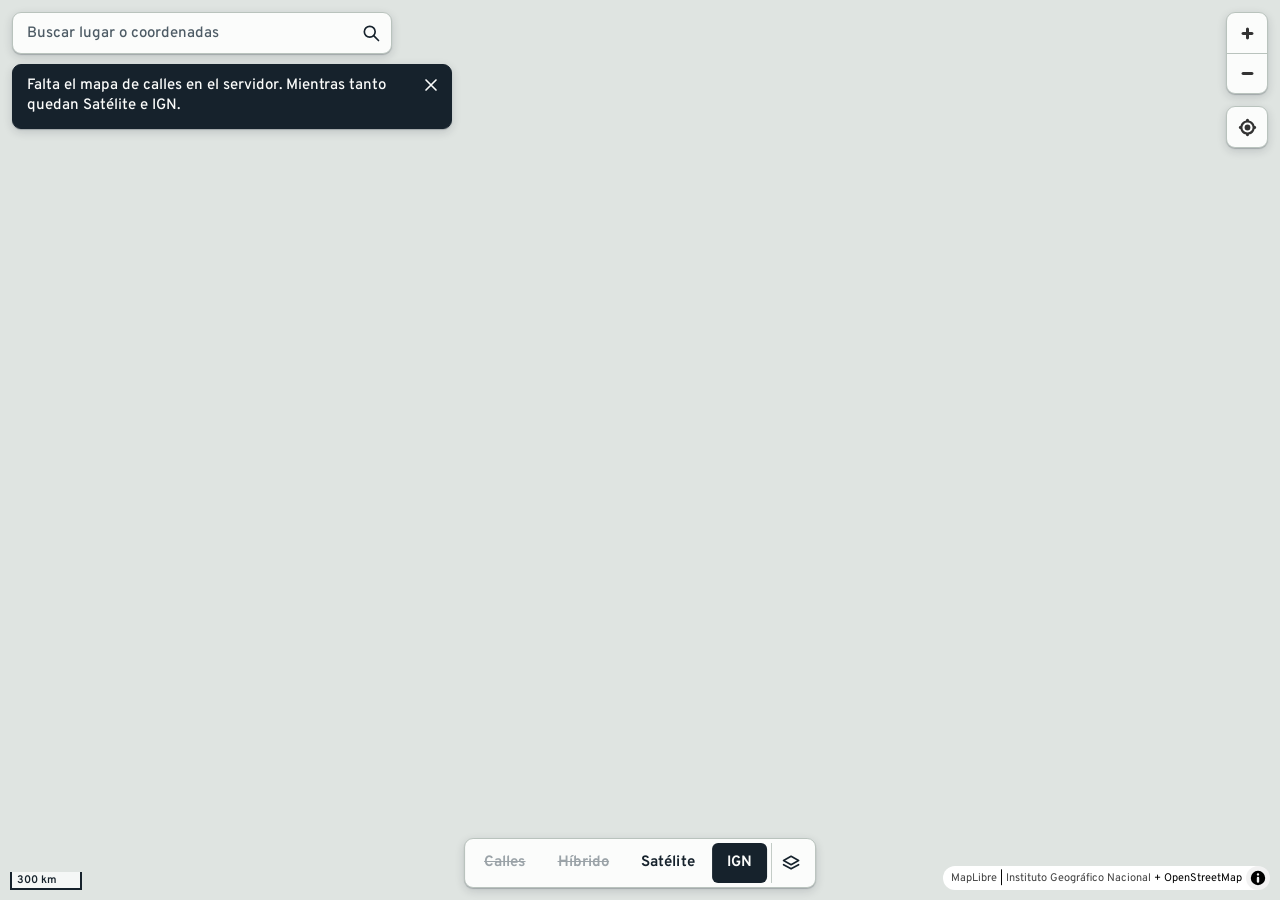
==== web/index.html @ 6dc516af "Kit 0.2.0: mapa base, login e instalador Visor MapLibre con mapas Calles (OSM propio en PMTiles), Hí" ====
<!doctype html>
<html lang="es">
<head>
  <meta charset="utf-8">
  <meta name="viewport" content="width=device-width, initial-scale=1, viewport-fit=cover">
  <meta name="theme-color" content="#16222c">
  <meta name="referrer" content="strict-origin-when-cross-origin">
  <title>Mapa FTTH</title>
  <link rel="icon" href="data:image/svg+xml,%3Csvg xmlns='http://www.w3.org/2000/svg' viewBox='0 0 32 32'%3E%3Crect width='32' height='32' rx='7' fill='%2316222c'/%3E%3Cpath d='M6 22 13 11l6 7 7-9' fill='none' stroke='%23fbfcfb' stroke-width='2.6' stroke-linecap='round' stroke-linejoin='round'/%3E%3Ccircle cx='13' cy='11' r='2.6' fill='%23e8590c'/%3E%3C/svg%3E">
  <link rel="stylesheet" href="vendor/maplibre-gl-6.11.2/maplibre-gl.css">
  <link rel="stylesheet" href="css/app.css">
  <link rel="modulepreload" href="vendor/maplibre-gl-6.11.2/maplibre-gl.mjs">
  <link rel="modulepreload" href="vendor/maplibre-gl-6.11.2/maplibre-gl-shared.mjs">
</head>
<body>
  <div id="map" aria-label="Mapa"></div>

  <form id="search" class="panel search" role="search" autocomplete="off">
    <label class="sr-only" for="search-input">Buscar una localidad, una dirección o coordenadas</label>
    <input id="search-input" type="search" inputmode="search" enterkeyhint="search"
           placeholder="Buscar lugar o coordenadas">
    <button id="search-go" type="submit" aria-label="Buscar">
      <svg viewBox="0 0 24 24" aria-hidden="true"><circle cx="10.5" cy="10.5" r="6.5"/><path d="M15.5 15.5 21 21"/></svg>
    </button>
    <div id="search-results" class="search-results" hidden></div>
  </form>

  <div id="notice" class="panel notice" role="status" aria-live="polite" hidden>
    <p id="notice-text"></p>
    <button id="notice-close" type="button" aria-label="Cerrar aviso">
      <svg viewBox="0 0 24 24" aria-hidden="true"><path d="M6 6l12 12M18 6 6 18"/></svg>
    </button>
  </div>

  <div id="bases" class="panel bases">
    <div id="base-options" class="segments" role="radiogroup" aria-label="Mapa de base"></div>
    <button id="more-toggle" class="more-toggle" type="button" aria-expanded="false" aria-controls="more-panel"
            aria-label="Más capas">
      <svg viewBox="0 0 24 24" aria-hidden="true"><path d="M12 4 3 9l9 5 9-5-9-5Z"/><path d="m3 14 9 5 9-5"/></svg>
    </button>
    <div id="more-panel" class="panel more-panel" hidden>
      <label id="ortho-option" class="check" for="ortho-toggle">
        <input id="ortho-toggle" type="checkbox">
        <span>
          <strong>Ortofotos del IGN</strong>
          <small>Fotos aéreas de 2011 a 2022, más nítidas que el satélite. Cubren solo algunas localidades y cargan lento.</small>
        </span>
      </label>
      <p id="streets-date" class="more-note"></p>
      <p id="session" class="more-note session">Sesión de <strong id="session-user"></strong> <button id="logout" type="button">Salir</button></p>
    </div>
  </div>

  <output id="readout" class="panel readout" aria-label="Posición del cursor" hidden></output>

  <noscript><p class="panel noscript">Este mapa necesita JavaScript.</p></noscript>

  <script src="vendor/pmtiles-4.5.0/pmtiles.js"></script>
  <script type="module" src="js/app.js"></script>
</body>
</html>
---- web/vendor/maplibre-gl-6.11.2/maplibre-gl.css ----
.maplibregl-map{font:12px/20px Helvetica Neue,Arial,Helvetica,sans-serif;overflow:hidden;position:relative;-webkit-tap-highlight-color:rgb(0 0 0/0);-webkit-touch-callout:none}.maplibregl-canvas{position:absolute;left:0;top:0}.maplibregl-map:fullscreen{width:100%;height:100%}.maplibregl-ctrl-group button.maplibregl-ctrl-compass{touch-action:none}.maplibregl-canvas-container.maplibregl-interactive,.maplibregl-ctrl-group button.maplibregl-ctrl-compass{cursor:grab;-webkit-user-select:none;-moz-user-select:none;user-select:none}.maplibregl-canvas-container.maplibregl-interactive.maplibregl-track-pointer{cursor:pointer}.maplibregl-canvas-container.maplibregl-interactive:active,.maplibregl-ctrl-group button.maplibregl-ctrl-compass:active{cursor:grabbing}.maplibregl-canvas-container.maplibregl-touch-zoom-rotate,.maplibregl-canvas-container.maplibregl-touch-zoom-rotate .maplibregl-canvas{touch-action:pan-x pan-y}.maplibregl-canvas-container.maplibregl-touch-drag-pan,.maplibregl-canvas-container.maplibregl-touch-drag-pan .maplibregl-canvas{touch-action:pinch-zoom}.maplibregl-canvas-container.maplibregl-touch-zoom-rotate.maplibregl-touch-drag-pan,.maplibregl-canvas-container.maplibregl-touch-zoom-rotate.maplibregl-touch-drag-pan .maplibregl-canvas{touch-action:none}.maplibregl-canvas-container.maplibregl-touch-drag-pan.maplibregl-cooperative-gestures,.maplibregl-canvas-container.maplibregl-touch-drag-pan.maplibregl-cooperative-gestures .maplibregl-canvas{touch-action:pan-x pan-y}.maplibregl-ctrl-bottom-left,.maplibregl-ctrl-bottom-right,.maplibregl-ctrl-top-left,.maplibregl-ctrl-top-right{position:absolute;pointer-events:none;z-index:2}.maplibregl-ctrl-top-left{top:0;left:0}.maplibregl-ctrl-top-right{top:0;right:0}.maplibregl-ctrl-bottom-left{bottom:0;left:0}.maplibregl-ctrl-bottom-right{right:0;bottom:0}.maplibregl-ctrl{clear:both;pointer-events:auto;transform:translate(0)}.maplibregl-ctrl-top-left .maplibregl-ctrl{margin:10px 0 0 10px;float:left}.maplibregl-ctrl-top-right .maplibregl-ctrl{margin:10px 10px 0 0;float:right}.maplibregl-ctrl-bottom-left .maplibregl-ctrl{margin:0 0 10px 10px;float:left}.maplibregl-ctrl-bottom-right .maplibregl-ctrl{margin:0 10px 10px 0;float:right}.maplibregl-ctrl-group{border-radius:4px;background:#fff}.maplibregl-ctrl-group:not(:empty){box-shadow:0 0 0 2px rgba(0,0,0,.1)}@media (forced-colors:active){.maplibregl-ctrl-group:not(:empty){box-shadow:0 0 0 2px ButtonText}}.maplibregl-ctrl-group button{width:29px;height:29px;display:block;padding:0;outline:none;border:0;box-sizing:border-box;background-color:transparent;cursor:pointer}.maplibregl-ctrl button{-webkit-user-select:none;-moz-user-select:none;user-select:none}.maplibregl-ctrl-group button+button{border-top:1px solid #ddd}.maplibregl-ctrl button .maplibregl-ctrl-icon{display:block;width:100%;height:100%;background-repeat:no-repeat;background-position:50%}@media (forced-colors:active){.maplibregl-ctrl-icon{background-color:transparent}.maplibregl-ctrl-group button+button{border-top:1px solid ButtonText}}.maplibregl-ctrl button::-moz-focus-inner{border:0;padding:0}.maplibregl-ctrl-attrib-button:focus,.maplibregl-ctrl-group button:focus{box-shadow:0 0 2px 2px #0096ff}.maplibregl-ctrl button:disabled{cursor:not-allowed}.maplibregl-ctrl button:disabled .maplibregl-ctrl-icon{opacity:.25}@media (hover:hover){.maplibregl-ctrl button:not(:disabled):hover{background-color:rgba(0,0,0,.05)}}.maplibregl-ctrl button:not(:disabled):active{background-color:rgba(0,0,0,.05)}.maplibregl-ctrl-group button:focus:focus-visible{box-shadow:0 0 2px 2px #0096ff}.maplibregl-ctrl-group button:focus:not(:focus-visible){box-shadow:none}.maplibregl-ctrl-group button:focus:first-child{border-radius:4px 4px 0 0}.maplibregl-ctrl-group button:focus:last-child{border-radius:0 0 4px 4px}.maplibregl-ctrl-group button:focus:only-child{border-radius:inherit}.maplibregl-ctrl button.maplibregl-ctrl-zoom-out .maplibregl-ctrl-icon{background-image:url("data:image/svg+xml;charset=utf-8,%3Csvg%20xmlns%3D%22http%3A%2F%2Fwww.w3.org%2F2000%2Fsvg%22%20width%3D%2229%22%20height%3D%2229%22%20fill%3D%22%23333%22%20viewBox%3D%220%200%2029%2029%22%3E%3Cpath%20d%3D%22M10%2013c-.75%200-1.5.75-1.5%201.5S9.25%2016%2010%2016h9c.75%200%201.5-.75%201.5-1.5S19.75%2013%2019%2013z%22%2F%3E%3C%2Fsvg%3E")}.maplibregl-ctrl button.maplibregl-ctrl-zoom-in .maplibregl-ctrl-icon{background-image:url("data:image/svg+xml;charset=utf-8,%3Csvg%20xmlns%3D%22http%3A%2F%2Fwww.w3.org%2F2000%2Fsvg%22%20width%3D%2229%22%20height%3D%2229%22%20fill%3D%22%23333%22%20viewBox%3D%220%200%2029%2029%22%3E%3Cpath%20d%3D%22M14.5%208.5c-.75%200-1.5.75-1.5%201.5v3h-3c-.75%200-1.5.75-1.5%201.5S9.25%2016%2010%2016h3v3c0%20.75.75%201.5%201.5%201.5S16%2019.75%2016%2019v-3h3c.75%200%201.5-.75%201.5-1.5S19.75%2013%2019%2013h-3v-3c0-.75-.75-1.5-1.5-1.5%22%2F%3E%3C%2Fsvg%3E")}@media (forced-colors:active){.maplibregl-ctrl button.maplibregl-ctrl-zoom-out .maplibregl-ctrl-icon{background-image:url("data:image/svg+xml;charset=utf-8,%3Csvg%20xmlns%3D%22http%3A%2F%2Fwww.w3.org%2F2000%2Fsvg%22%20width%3D%2229%22%20height%3D%2229%22%20fill%3D%22%23fff%22%20viewBox%3D%220%200%2029%2029%22%3E%3Cpath%20d%3D%22M10%2013c-.75%200-1.5.75-1.5%201.5S9.25%2016%2010%2016h9c.75%200%201.5-.75%201.5-1.5S19.75%2013%2019%2013z%22%2F%3E%3C%2Fsvg%3E")}.maplibregl-ctrl button.maplibregl-ctrl-zoom-in .maplibregl-ctrl-icon{background-image:url("data:image/svg+xml;charset=utf-8,%3Csvg%20xmlns%3D%22http%3A%2F%2Fwww.w3.org%2F2000%2Fsvg%22%20width%3D%2229%22%20height%3D%2229%22%20fill%3D%22%23fff%22%20viewBox%3D%220%200%2029%2029%22%3E%3Cpath%20d%3D%22M14.5%208.5c-.75%200-1.5.75-1.5%201.5v3h-3c-.75%200-1.5.75-1.5%201.5S9.25%2016%2010%2016h3v3c0%20.75.75%201.5%201.5%201.5S16%2019.75%2016%2019v-3h3c.75%200%201.5-.75%201.5-1.5S19.75%2013%2019%2013h-3v-3c0-.75-.75-1.5-1.5-1.5%22%2F%3E%3C%2Fsvg%3E")}}@media (forced-colors:active) and (prefers-color-scheme:light){.maplibregl-ctrl button.maplibregl-ctrl-zoom-out .maplibregl-ctrl-icon{background-image:url("data:image/svg+xml;charset=utf-8,%3Csvg%20xmlns%3D%22http%3A%2F%2Fwww.w3.org%2F2000%2Fsvg%22%20width%3D%2229%22%20height%3D%2229%22%20viewBox%3D%220%200%2029%2029%22%3E%3Cpath%20d%3D%22M10%2013c-.75%200-1.5.75-1.5%201.5S9.25%2016%2010%2016h9c.75%200%201.5-.75%201.5-1.5S19.75%2013%2019%2013z%22%2F%3E%3C%2Fsvg%3E")}.maplibregl-ctrl button.maplibregl-ctrl-zoom-in .maplibregl-ctrl-icon{background-image:url("data:image/svg+xml;charset=utf-8,%3Csvg%20xmlns%3D%22http%3A%2F%2Fwww.w3.org%2F2000%2Fsvg%22%20width%3D%2229%22%20height%3D%2229%22%20viewBox%3D%220%200%2029%2029%22%3E%3Cpath%20d%3D%22M14.5%208.5c-.75%200-1.5.75-1.5%201.5v3h-3c-.75%200-1.5.75-1.5%201.5S9.25%2016%2010%2016h3v3c0%20.75.75%201.5%201.5%201.5S16%2019.75%2016%2019v-3h3c.75%200%201.5-.75%201.5-1.5S19.75%2013%2019%2013h-3v-3c0-.75-.75-1.5-1.5-1.5%22%2F%3E%3C%2Fsvg%3E")}}.maplibregl-ctrl button.maplibregl-ctrl-fullscreen .maplibregl-ctrl-icon{background-image:url("data:image/svg+xml;charset=utf-8,%3Csvg%20xmlns%3D%22http%3A%2F%2Fwww.w3.org%2F2000%2Fsvg%22%20width%3D%2229%22%20height%3D%2229%22%20fill%3D%22%23333%22%20viewBox%3D%220%200%2029%2029%22%3E%3Cpath%20d%3D%22M24%2016v5.5c0%201.75-.75%202.5-2.5%202.5H16v-1l3-1.5-4-5.5%201-1%205.5%204%201.5-3zM6%2016l1.5%203%205.5-4%201%201-4%205.5%203%201.5v1H7.5C5.75%2024%205%2023.25%205%2021.5V16zm7-11v1l-3%201.5%204%205.5-1%201-5.5-4L6%2013H5V7.5C5%205.75%205.75%205%207.5%205zm11%202.5c0-1.75-.75-2.5-2.5-2.5H16v1l3%201.5-4%205.5%201%201%205.5-4%201.5%203h1z%22%2F%3E%3C%2Fsvg%3E")}.maplibregl-ctrl button.maplibregl-ctrl-shrink .maplibregl-ctrl-icon{background-image:url("data:image/svg+xml;charset=utf-8,%3Csvg%20xmlns%3D%22http%3A%2F%2Fwww.w3.org%2F2000%2Fsvg%22%20width%3D%2229%22%20height%3D%2229%22%20viewBox%3D%220%200%2029%2029%22%3E%3Cpath%20d%3D%22M18.5%2016c-1.75%200-2.5.75-2.5%202.5V24h1l1.5-3%205.5%204%201-1-4-5.5%203-1.5v-1zM13%2018.5c0-1.75-.75-2.5-2.5-2.5H5v1l3%201.5L4%2024l1%201%205.5-4%201.5%203h1zm3-8c0%201.75.75%202.5%202.5%202.5H24v-1l-3-1.5L25%205l-1-1-5.5%204L17%205h-1zM10.5%2013c1.75%200%202.5-.75%202.5-2.5V5h-1l-1.5%203L5%204%204%205l4%205.5L5%2012v1z%22%2F%3E%3C%2Fsvg%3E")}@media (forced-colors:active){.maplibregl-ctrl button.maplibregl-ctrl-fullscreen .maplibregl-ctrl-icon{background-image:url("data:image/svg+xml;charset=utf-8,%3Csvg%20xmlns%3D%22http%3A%2F%2Fwww.w3.org%2F2000%2Fsvg%22%20width%3D%2229%22%20height%3D%2229%22%20fill%3D%22%23fff%22%20viewBox%3D%220%200%2029%2029%22%3E%3Cpath%20d%3D%22M24%2016v5.5c0%201.75-.75%202.5-2.5%202.5H16v-1l3-1.5-4-5.5%201-1%205.5%204%201.5-3zM6%2016l1.5%203%205.5-4%201%201-4%205.5%203%201.5v1H7.5C5.75%2024%205%2023.25%205%2021.5V16zm7-11v1l-3%201.5%204%205.5-1%201-5.5-4L6%2013H5V7.5C5%205.75%205.75%205%207.5%205zm11%202.5c0-1.75-.75-2.5-2.5-2.5H16v1l3%201.5-4%205.5%201%201%205.5-4%201.5%203h1z%22%2F%3E%3C%2Fsvg%3E")}.maplibregl-ctrl button.maplibregl-ctrl-shrink .maplibregl-ctrl-icon{background-image:url("data:image/svg+xml;charset=utf-8,%3Csvg%20xmlns%3D%22http%3A%2F%2Fwww.w3.org%2F2000%2Fsvg%22%20width%3D%2229%22%20height%3D%2229%22%20fill%3D%22%23fff%22%20viewBox%3D%220%200%2029%2029%22%3E%3Cpath%20d%3D%22M18.5%2016c-1.75%200-2.5.75-2.5%202.5V24h1l1.5-3%205.5%204%201-1-4-5.5%203-1.5v-1zM13%2018.5c0-1.75-.75-2.5-2.5-2.5H5v1l3%201.5L4%2024l1%201%205.5-4%201.5%203h1zm3-8c0%201.75.75%202.5%202.5%202.5H24v-1l-3-1.5L25%205l-1-1-5.5%204L17%205h-1zM10.5%2013c1.75%200%202.5-.75%202.5-2.5V5h-1l-1.5%203L5%204%204%205l4%205.5L5%2012v1z%22%2F%3E%3C%2Fsvg%3E")}}@media (forced-colors:active) and (prefers-color-scheme:light){.maplibregl-ctrl button.maplibregl-ctrl-fullscreen .maplibregl-ctrl-icon{background-image:url("data:image/svg+xml;charset=utf-8,%3Csvg%20xmlns%3D%22http%3A%2F%2Fwww.w3.org%2F2000%2Fsvg%22%20width%3D%2229%22%20height%3D%2229%22%20viewBox%3D%220%200%2029%2029%22%3E%3Cpath%20d%3D%22M24%2016v5.5c0%201.75-.75%202.5-2.5%202.5H16v-1l3-1.5-4-5.5%201-1%205.5%204%201.5-3zM6%2016l1.5%203%205.5-4%201%201-4%205.5%203%201.5v1H7.5C5.75%2024%205%2023.25%205%2021.5V16zm7-11v1l-3%201.5%204%205.5-1%201-5.5-4L6%2013H5V7.5C5%205.75%205.75%205%207.5%205zm11%202.5c0-1.75-.75-2.5-2.5-2.5H16v1l3%201.5-4%205.5%201%201%205.5-4%201.5%203h1z%22%2F%3E%3C%2Fsvg%3E")}.maplibregl-ctrl button.maplibregl-ctrl-shrink .maplibregl-ctrl-icon{background-image:url("data:image/svg+xml;charset=utf-8,%3Csvg%20xmlns%3D%22http%3A%2F%2Fwww.w3.org%2F2000%2Fsvg%22%20width%3D%2229%22%20height%3D%2229%22%20viewBox%3D%220%200%2029%2029%22%3E%3Cpath%20d%3D%22M18.5%2016c-1.75%200-2.5.75-2.5%202.5V24h1l1.5-3%205.5%204%201-1-4-5.5%203-1.5v-1zM13%2018.5c0-1.75-.75-2.5-2.5-2.5H5v1l3%201.5L4%2024l1%201%205.5-4%201.5%203h1zm3-8c0%201.75.75%202.5%202.5%202.5H24v-1l-3-1.5L25%205l-1-1-5.5%204L17%205h-1zM10.5%2013c1.75%200%202.5-.75%202.5-2.5V5h-1l-1.5%203L5%204%204%205l4%205.5L5%2012v1z%22%2F%3E%3C%2Fsvg%3E")}}.maplibregl-ctrl button.maplibregl-ctrl-compass .maplibregl-ctrl-icon{background-image:url("data:image/svg+xml;charset=utf-8,%3Csvg%20xmlns%3D%22http%3A%2F%2Fwww.w3.org%2F2000%2Fsvg%22%20width%3D%2229%22%20height%3D%2229%22%20fill%3D%22%23333%22%20viewBox%3D%220%200%2029%2029%22%3E%3Cpath%20d%3D%22m10.5%2014%204-8%204%208z%22%2F%3E%3Cpath%20fill%3D%22%23ccc%22%20d%3D%22m10.5%2016%204%208%204-8z%22%2F%3E%3C%2Fsvg%3E")}@media (forced-colors:active){.maplibregl-ctrl button.maplibregl-ctrl-compass .maplibregl-ctrl-icon{background-image:url("data:image/svg+xml;charset=utf-8,%3Csvg%20xmlns%3D%22http%3A%2F%2Fwww.w3.org%2F2000%2Fsvg%22%20width%3D%2229%22%20height%3D%2229%22%20fill%3D%22%23fff%22%20viewBox%3D%220%200%2029%2029%22%3E%3Cpath%20d%3D%22m10.5%2014%204-8%204%208z%22%2F%3E%3Cpath%20fill%3D%22%23ccc%22%20d%3D%22m10.5%2016%204%208%204-8z%22%2F%3E%3C%2Fsvg%3E")}}@media (forced-colors:active) and (prefers-color-scheme:light){.maplibregl-ctrl button.maplibregl-ctrl-compass .maplibregl-ctrl-icon{background-image:url("data:image/svg+xml;charset=utf-8,%3Csvg%20xmlns%3D%22http%3A%2F%2Fwww.w3.org%2F2000%2Fsvg%22%20width%3D%2229%22%20height%3D%2229%22%20viewBox%3D%220%200%2029%2029%22%3E%3Cpath%20d%3D%22m10.5%2014%204-8%204%208z%22%2F%3E%3Cpath%20fill%3D%22%23ccc%22%20d%3D%22m10.5%2016%204%208%204-8z%22%2F%3E%3C%2Fsvg%3E")}}.maplibregl-ctrl button.maplibregl-ctrl-globe .maplibregl-ctrl-icon{background-image:url("data:image/svg+xml;charset=utf-8,%3Csvg%20xmlns%3D%22http%3A%2F%2Fwww.w3.org%2F2000%2Fsvg%22%20width%3D%2222%22%20height%3D%2222%22%20fill%3D%22none%22%20stroke%3D%22%23333%22%20viewBox%3D%220%200%2022%2022%22%3E%3Ccircle%20cx%3D%2211%22%20cy%3D%2211%22%20r%3D%228.5%22%2F%3E%3Cpath%20d%3D%22M17.5%2011c0%204.819-3.02%208.5-6.5%208.5S4.5%2015.819%204.5%2011%207.52%202.5%2011%202.5s6.5%203.681%206.5%208.5Z%22%2F%3E%3Cpath%20d%3D%22M13.5%2011c0%202.447-.331%204.64-.853%206.206-.262.785-.562%201.384-.872%201.777-.314.399-.58.517-.775.517s-.461-.118-.775-.517c-.31-.393-.61-.992-.872-1.777C8.831%2015.64%208.5%2013.446%208.5%2011s.331-4.64.853-6.206c.262-.785.562-1.384.872-1.777.314-.399.58-.517.775-.517s.461.118.775.517c.31.393.61.992.872%201.777.522%201.565.853%203.76.853%206.206Z%22%2F%3E%3Cpath%20d%3D%22M11%207.5c-1.909%200-3.622-.166-4.845-.428-.616-.132-1.08-.283-1.379-.434a1.3%201.3%200%200%201-.224-.138q.07-.058.224-.138c.299-.151.763-.302%201.379-.434C7.378%205.666%209.091%205.5%2011%205.5s3.622.166%204.845.428c.616.132%201.08.283%201.379.434.105.053.177.1.224.138q-.07.058-.224.138c-.299.151-.763.302-1.379.434-1.223.262-2.936.428-4.845.428Zm0%209c-1.909%200-3.622-.166-4.845-.428-.616-.132-1.08-.283-1.379-.434a1.3%201.3%200%200%201-.224-.138%201.3%201.3%200%200%201%20.224-.138c.299-.151.763-.302%201.379-.434C7.378%2014.666%209.091%2014.5%2011%2014.5s3.622.166%204.845.428c.616.132%201.08.283%201.379.434.105.053.177.1.224.138a1.3%201.3%200%200%201-.224.138c-.299.151-.763.302-1.379.434-1.223.262-2.936.428-4.845.428Zm0-4c-2.46%200-4.672-.222-6.255-.574-.796-.177-1.406-.38-1.805-.59a1.5%201.5%200%200%201-.39-.272.3.3%200%200%201-.047-.064.3.3%200%200%201%20.048-.064c.066-.073.189-.167.389-.272.399-.21%201.009-.413%201.805-.59C6.328%209.722%208.54%209.5%2011%209.5s4.672.222%206.256.574c.795.177%201.405.38%201.804.59.2.105.323.2.39.272a.3.3%200%200%201%20.047.064.3.3%200%200%201-.048.064%201.4%201.4%200%200%201-.389.272c-.399.21-1.009.413-1.804.59-1.584.352-3.796.574-6.256.574Zm-8.501-1.51v.002zm0%20.018v.002zm17.002.002v-.002zm0-.018v-.002z%22%2F%3E%3C%2Fsvg%3E")}.maplibregl-ctrl button.maplibregl-ctrl-globe-enabled .maplibregl-ctrl-icon{background-image:url("data:image/svg+xml;charset=utf-8,%3Csvg%20xmlns%3D%22http%3A%2F%2Fwww.w3.org%2F2000%2Fsvg%22%20width%3D%2222%22%20height%3D%2222%22%20fill%3D%22none%22%20stroke%3D%22%2333b5e5%22%20viewBox%3D%220%200%2022%2022%22%3E%3Ccircle%20cx%3D%2211%22%20cy%3D%2211%22%20r%3D%228.5%22%2F%3E%3Cpath%20d%3D%22M17.5%2011c0%204.819-3.02%208.5-6.5%208.5S4.5%2015.819%204.5%2011%207.52%202.5%2011%202.5s6.5%203.681%206.5%208.5Z%22%2F%3E%3Cpath%20d%3D%22M13.5%2011c0%202.447-.331%204.64-.853%206.206-.262.785-.562%201.384-.872%201.777-.314.399-.58.517-.775.517s-.461-.118-.775-.517c-.31-.393-.61-.992-.872-1.777C8.831%2015.64%208.5%2013.446%208.5%2011s.331-4.64.853-6.206c.262-.785.562-1.384.872-1.777.314-.399.58-.517.775-.517s.461.118.775.517c.31.393.61.992.872%201.777.522%201.565.853%203.76.853%206.206Z%22%2F%3E%3Cpath%20d%3D%22M11%207.5c-1.909%200-3.622-.166-4.845-.428-.616-.132-1.08-.283-1.379-.434a1.3%201.3%200%200%201-.224-.138q.07-.058.224-.138c.299-.151.763-.302%201.379-.434C7.378%205.666%209.091%205.5%2011%205.5s3.622.166%204.845.428c.616.132%201.08.283%201.379.434.105.053.177.1.224.138q-.07.058-.224.138c-.299.151-.763.302-1.379.434-1.223.262-2.936.428-4.845.428Zm0%209c-1.909%200-3.622-.166-4.845-.428-.616-.132-1.08-.283-1.379-.434a1.3%201.3%200%200%201-.224-.138%201.3%201.3%200%200%201%20.224-.138c.299-.151.763-.302%201.379-.434C7.378%2014.666%209.091%2014.5%2011%2014.5s3.622.166%204.845.428c.616.132%201.08.283%201.379.434.105.053.177.1.224.138a1.3%201.3%200%200%201-.224.138c-.299.151-.763.302-1.379.434-1.223.262-2.936.428-4.845.428Zm0-4c-2.46%200-4.672-.222-6.255-.574-.796-.177-1.406-.38-1.805-.59a1.5%201.5%200%200%201-.39-.272.3.3%200%200%201-.047-.064.3.3%200%200%201%20.048-.064c.066-.073.189-.167.389-.272.399-.21%201.009-.413%201.805-.59C6.328%209.722%208.54%209.5%2011%209.5s4.672.222%206.256.574c.795.177%201.405.38%201.804.59.2.105.323.2.39.272a.3.3%200%200%201%20.047.064.3.3%200%200%201-.048.064%201.4%201.4%200%200%201-.389.272c-.399.21-1.009.413-1.804.59-1.584.352-3.796.574-6.256.574Zm-8.501-1.51v.002zm0%20.018v.002zm17.002.002v-.002zm0-.018v-.002z%22%2F%3E%3C%2Fsvg%3E")}.maplibregl-ctrl button.maplibregl-ctrl-terrain .maplibregl-ctrl-icon{background-image:url("data:image/svg+xml;charset=utf-8,%3Csvg%20xmlns%3D%22http%3A%2F%2Fwww.w3.org%2F2000%2Fsvg%22%20width%3D%2222%22%20height%3D%2222%22%20fill%3D%22%23333%22%20viewBox%3D%220%200%2022%2022%22%3E%3Cpath%20d%3D%22m1.754%2013.406%204.453-4.851%203.09%203.09%203.281%203.277.969-.969-3.309-3.312%203.844-4.121%206.148%206.886h1.082v-.855l-7.207-8.07-4.84%205.187L6.169%206.57l-5.48%205.965v.871ZM.688%2016.844h20.625v1.375H.688Zm0%200%22%2F%3E%3C%2Fsvg%3E")}.maplibregl-ctrl button.maplibregl-ctrl-terrain-enabled .maplibregl-ctrl-icon{background-image:url("data:image/svg+xml;charset=utf-8,%3Csvg%20xmlns%3D%22http%3A%2F%2Fwww.w3.org%2F2000%2Fsvg%22%20width%3D%2222%22%20height%3D%2222%22%20fill%3D%22%2333b5e5%22%20viewBox%3D%220%200%2022%2022%22%3E%3Cpath%20d%3D%22m1.754%2013.406%204.453-4.851%203.09%203.09%203.281%203.277.969-.969-3.309-3.312%203.844-4.121%206.148%206.886h1.082v-.855l-7.207-8.07-4.84%205.187L6.169%206.57l-5.48%205.965v.871ZM.688%2016.844h20.625v1.375H.688Zm0%200%22%2F%3E%3C%2Fsvg%3E")}.maplibregl-ctrl button.maplibregl-ctrl-geolocate .maplibregl-ctrl-icon{background-image:url("data:image/svg+xml;charset=utf-8,%3Csvg%20xmlns%3D%22http%3A%2F%2Fwww.w3.org%2F2000%2Fsvg%22%20width%3D%2229%22%20height%3D%2229%22%20fill%3D%22%23333%22%20viewBox%3D%220%200%2020%2020%22%3E%3Cpath%20d%3D%22M10%204C9%204%209%205%209%205v.1A5%205%200%200%200%205.1%209H5s-1%200-1%201%201%201%201%201h.1A5%205%200%200%200%209%2014.9v.1s0%201%201%201%201-1%201-1v-.1a5%205%200%200%200%203.9-3.9h.1s1%200%201-1-1-1-1-1h-.1A5%205%200%200%200%2011%205.1V5s0-1-1-1m0%202.5a3.5%203.5%200%201%201%200%207%203.5%203.5%200%201%201%200-7%22%2F%3E%3Ccircle%20cx%3D%2210%22%20cy%3D%2210%22%20r%3D%222%22%2F%3E%3C%2Fsvg%3E")}.maplibregl-ctrl button.maplibregl-ctrl-geolocate:disabled .maplibregl-ctrl-icon{background-image:url("data:image/svg+xml;charset=utf-8,%3Csvg%20xmlns%3D%22http%3A%2F%2Fwww.w3.org%2F2000%2Fsvg%22%20width%3D%2229%22%20height%3D%2229%22%20fill%3D%22%23aaa%22%20viewBox%3D%220%200%2020%2020%22%3E%3Cpath%20d%3D%22M10%204C9%204%209%205%209%205v.1A5%205%200%200%200%205.1%209H5s-1%200-1%201%201%201%201%201h.1A5%205%200%200%200%209%2014.9v.1s0%201%201%201%201-1%201-1v-.1a5%205%200%200%200%203.9-3.9h.1s1%200%201-1-1-1-1-1h-.1A5%205%200%200%200%2011%205.1V5s0-1-1-1m0%202.5a3.5%203.5%200%201%201%200%207%203.5%203.5%200%201%201%200-7%22%2F%3E%3Ccircle%20cx%3D%2210%22%20cy%3D%2210%22%20r%3D%222%22%2F%3E%3Cpath%20fill%3D%22red%22%20d%3D%22m14%205%201%201-9%209-1-1z%22%2F%3E%3C%2Fsvg%3E")}.maplibregl-ctrl button.maplibregl-ctrl-geolocate.maplibregl-ctrl-geolocate-active .maplibregl-ctrl-icon{background-image:url("data:image/svg+xml;charset=utf-8,%3Csvg%20xmlns%3D%22http%3A%2F%2Fwww.w3.org%2F2000%2Fsvg%22%20width%3D%2229%22%20height%3D%2229%22%20fill%3D%22%2333b5e5%22%20viewBox%3D%220%200%2020%2020%22%3E%3Cpath%20d%3D%22M10%204C9%204%209%205%209%205v.1A5%205%200%200%200%205.1%209H5s-1%200-1%201%201%201%201%201h.1A5%205%200%200%200%209%2014.9v.1s0%201%201%201%201-1%201-1v-.1a5%205%200%200%200%203.9-3.9h.1s1%200%201-1-1-1-1-1h-.1A5%205%200%200%200%2011%205.1V5s0-1-1-1m0%202.5a3.5%203.5%200%201%201%200%207%203.5%203.5%200%201%201%200-7%22%2F%3E%3Ccircle%20cx%3D%2210%22%20cy%3D%2210%22%20r%3D%222%22%2F%3E%3C%2Fsvg%3E")}.maplibregl-ctrl button.maplibregl-ctrl-geolocate.maplibregl-ctrl-geolocate-active-error .maplibregl-ctrl-icon{background-image:url("data:image/svg+xml;charset=utf-8,%3Csvg%20xmlns%3D%22http%3A%2F%2Fwww.w3.org%2F2000%2Fsvg%22%20width%3D%2229%22%20height%3D%2229%22%20fill%3D%22%23e58978%22%20viewBox%3D%220%200%2020%2020%22%3E%3Cpath%20d%3D%22M10%204C9%204%209%205%209%205v.1A5%205%200%200%200%205.1%209H5s-1%200-1%201%201%201%201%201h.1A5%205%200%200%200%209%2014.9v.1s0%201%201%201%201-1%201-1v-.1a5%205%200%200%200%203.9-3.9h.1s1%200%201-1-1-1-1-1h-.1A5%205%200%200%200%2011%205.1V5s0-1-1-1m0%202.5a3.5%203.5%200%201%201%200%207%203.5%203.5%200%201%201%200-7%22%2F%3E%3Ccircle%20cx%3D%2210%22%20cy%3D%2210%22%20r%3D%222%22%2F%3E%3C%2Fsvg%3E")}.maplibregl-ctrl button.maplibregl-ctrl-geolocate.maplibregl-ctrl-geolocate-background .maplibregl-ctrl-icon{background-image:url("data:image/svg+xml;charset=utf-8,%3Csvg%20xmlns%3D%22http%3A%2F%2Fwww.w3.org%2F2000%2Fsvg%22%20width%3D%2229%22%20height%3D%2229%22%20fill%3D%22%2333b5e5%22%20viewBox%3D%220%200%2020%2020%22%3E%3Cpath%20d%3D%22M10%204C9%204%209%205%209%205v.1A5%205%200%200%200%205.1%209H5s-1%200-1%201%201%201%201%201h.1A5%205%200%200%200%209%2014.9v.1s0%201%201%201%201-1%201-1v-.1a5%205%200%200%200%203.9-3.9h.1s1%200%201-1-1-1-1-1h-.1A5%205%200%200%200%2011%205.1V5s0-1-1-1m0%202.5a3.5%203.5%200%201%201%200%207%203.5%203.5%200%201%201%200-7%22%2F%3E%3C%2Fsvg%3E")}.maplibregl-ctrl button.maplibregl-ctrl-geolocate.maplibregl-ctrl-geolocate-background-error .maplibregl-ctrl-icon{background-image:url("data:image/svg+xml;charset=utf-8,%3Csvg%20xmlns%3D%22http%3A%2F%2Fwww.w3.org%2F2000%2Fsvg%22%20width%3D%2229%22%20height%3D%2229%22%20fill%3D%22%23e54e33%22%20viewBox%3D%220%200%2020%2020%22%3E%3Cpath%20d%3D%22M10%204C9%204%209%205%209%205v.1A5%205%200%200%200%205.1%209H5s-1%200-1%201%201%201%201%201h.1A5%205%200%200%200%209%2014.9v.1s0%201%201%201%201-1%201-1v-.1a5%205%200%200%200%203.9-3.9h.1s1%200%201-1-1-1-1-1h-.1A5%205%200%200%200%2011%205.1V5s0-1-1-1m0%202.5a3.5%203.5%200%201%201%200%207%203.5%203.5%200%201%201%200-7%22%2F%3E%3C%2Fsvg%3E")}.maplibregl-ctrl button.maplibregl-ctrl-geolocate.maplibregl-ctrl-geolocate-waiting .maplibregl-ctrl-icon{animation:maplibregl-spin 2s linear infinite}@media (forced-colors:active){.maplibregl-ctrl button.maplibregl-ctrl-geolocate .maplibregl-ctrl-icon{background-image:url("data:image/svg+xml;charset=utf-8,%3Csvg%20xmlns%3D%22http%3A%2F%2Fwww.w3.org%2F2000%2Fsvg%22%20width%3D%2229%22%20height%3D%2229%22%20fill%3D%22%23fff%22%20viewBox%3D%220%200%2020%2020%22%3E%3Cpath%20d%3D%22M10%204C9%204%209%205%209%205v.1A5%205%200%200%200%205.1%209H5s-1%200-1%201%201%201%201%201h.1A5%205%200%200%200%209%2014.9v.1s0%201%201%201%201-1%201-1v-.1a5%205%200%200%200%203.9-3.9h.1s1%200%201-1-1-1-1-1h-.1A5%205%200%200%200%2011%205.1V5s0-1-1-1m0%202.5a3.5%203.5%200%201%201%200%207%203.5%203.5%200%201%201%200-7%22%2F%3E%3Ccircle%20cx%3D%2210%22%20cy%3D%2210%22%20r%3D%222%22%2F%3E%3C%2Fsvg%3E")}.maplibregl-ctrl button.maplibregl-ctrl-geolocate:disabled .maplibregl-ctrl-icon{background-image:url("data:image/svg+xml;charset=utf-8,%3Csvg%20xmlns%3D%22http%3A%2F%2Fwww.w3.org%2F2000%2Fsvg%22%20width%3D%2229%22%20height%3D%2229%22%20fill%3D%22%23999%22%20viewBox%3D%220%200%2020%2020%22%3E%3Cpath%20d%3D%22M10%204C9%204%209%205%209%205v.1A5%205%200%200%200%205.1%209H5s-1%200-1%201%201%201%201%201h.1A5%205%200%200%200%209%2014.9v.1s0%201%201%201%201-1%201-1v-.1a5%205%200%200%200%203.9-3.9h.1s1%200%201-1-1-1-1-1h-.1A5%205%200%200%200%2011%205.1V5s0-1-1-1m0%202.5a3.5%203.5%200%201%201%200%207%203.5%203.5%200%201%201%200-7%22%2F%3E%3Ccircle%20cx%3D%2210%22%20cy%3D%2210%22%20r%3D%222%22%2F%3E%3Cpath%20fill%3D%22red%22%20d%3D%22m14%205%201%201-9%209-1-1z%22%2F%3E%3C%2Fsvg%3E")}.maplibregl-ctrl button.maplibregl-ctrl-geolocate.maplibregl-ctrl-geolocate-active .maplibregl-ctrl-icon{background-image:url("data:image/svg+xml;charset=utf-8,%3Csvg%20xmlns%3D%22http%3A%2F%2Fwww.w3.org%2F2000%2Fsvg%22%20width%3D%2229%22%20height%3D%2229%22%20fill%3D%22%2333b5e5%22%20viewBox%3D%220%200%2020%2020%22%3E%3Cpath%20d%3D%22M10%204C9%204%209%205%209%205v.1A5%205%200%200%200%205.1%209H5s-1%200-1%201%201%201%201%201h.1A5%205%200%200%200%209%2014.9v.1s0%201%201%201%201-1%201-1v-.1a5%205%200%200%200%203.9-3.9h.1s1%200%201-1-1-1-1-1h-.1A5%205%200%200%200%2011%205.1V5s0-1-1-1m0%202.5a3.5%203.5%200%201%201%200%207%203.5%203.5%200%201%201%200-7%22%2F%3E%3Ccircle%20cx%3D%2210%22%20cy%3D%2210%22%20r%3D%222%22%2F%3E%3C%2Fsvg%3E")}.maplibregl-ctrl button.maplibregl-ctrl-geolocate.maplibregl-ctrl-geolocate-active-error .maplibregl-ctrl-icon{background-image:url("data:image/svg+xml;charset=utf-8,%3Csvg%20xmlns%3D%22http%3A%2F%2Fwww.w3.org%2F2000%2Fsvg%22%20width%3D%2229%22%20height%3D%2229%22%20fill%3D%22%23e58978%22%20viewBox%3D%220%200%2020%2020%22%3E%3Cpath%20d%3D%22M10%204C9%204%209%205%209%205v.1A5%205%200%200%200%205.1%209H5s-1%200-1%201%201%201%201%201h.1A5%205%200%200%200%209%2014.9v.1s0%201%201%201%201-1%201-1v-.1a5%205%200%200%200%203.9-3.9h.1s1%200%201-1-1-1-1-1h-.1A5%205%200%200%200%2011%205.1V5s0-1-1-1m0%202.5a3.5%203.5%200%201%201%200%207%203.5%203.5%200%201%201%200-7%22%2F%3E%3Ccircle%20cx%3D%2210%22%20cy%3D%2210%22%20r%3D%222%22%2F%3E%3C%2Fsvg%3E")}.maplibregl-ctrl button.maplibregl-ctrl-geolocate.maplibregl-ctrl-geolocate-background .maplibregl-ctrl-icon{background-image:url("data:image/svg+xml;charset=utf-8,%3Csvg%20xmlns%3D%22http%3A%2F%2Fwww.w3.org%2F2000%2Fsvg%22%20width%3D%2229%22%20height%3D%2229%22%20fill%3D%22%2333b5e5%22%20viewBox%3D%220%200%2020%2020%22%3E%3Cpath%20d%3D%22M10%204C9%204%209%205%209%205v.1A5%205%200%200%200%205.1%209H5s-1%200-1%201%201%201%201%201h.1A5%205%200%200%200%209%2014.9v.1s0%201%201%201%201-1%201-1v-.1a5%205%200%200%200%203.9-3.9h.1s1%200%201-1-1-1-1-1h-.1A5%205%200%200%200%2011%205.1V5s0-1-1-1m0%202.5a3.5%203.5%200%201%201%200%207%203.5%203.5%200%201%201%200-7%22%2F%3E%3C%2Fsvg%3E")}.maplibregl-ctrl button.maplibregl-ctrl-geolocate.maplibregl-ctrl-geolocate-background-error .maplibregl-ctrl-icon{background-image:url("data:image/svg+xml;charset=utf-8,%3Csvg%20xmlns%3D%22http%3A%2F%2Fwww.w3.org%2F2000%2Fsvg%22%20width%3D%2229%22%20height%3D%2229%22%20fill%3D%22%23e54e33%22%20viewBox%3D%220%200%2020%2020%22%3E%3Cpath%20d%3D%22M10%204C9%204%209%205%209%205v.1A5%205%200%200%200%205.1%209H5s-1%200-1%201%201%201%201%201h.1A5%205%200%200%200%209%2014.9v.1s0%201%201%201%201-1%201-1v-.1a5%205%200%200%200%203.9-3.9h.1s1%200%201-1-1-1-1-1h-.1A5%205%200%200%200%2011%205.1V5s0-1-1-1m0%202.5a3.5%203.5%200%201%201%200%207%203.5%203.5%200%201%201%200-7%22%2F%3E%3C%2Fsvg%3E")}}@media (forced-colors:active) and (prefers-color-scheme:light){.maplibregl-ctrl button.maplibregl-ctrl-geolocate .maplibregl-ctrl-icon{background-image:url("data:image/svg+xml;charset=utf-8,%3Csvg%20xmlns%3D%22http%3A%2F%2Fwww.w3.org%2F2000%2Fsvg%22%20width%3D%2229%22%20height%3D%2229%22%20viewBox%3D%220%200%2020%2020%22%3E%3Cpath%20d%3D%22M10%204C9%204%209%205%209%205v.1A5%205%200%200%200%205.1%209H5s-1%200-1%201%201%201%201%201h.1A5%205%200%200%200%209%2014.9v.1s0%201%201%201%201-1%201-1v-.1a5%205%200%200%200%203.9-3.9h.1s1%200%201-1-1-1-1-1h-.1A5%205%200%200%200%2011%205.1V5s0-1-1-1m0%202.5a3.5%203.5%200%201%201%200%207%203.5%203.5%200%201%201%200-7%22%2F%3E%3Ccircle%20cx%3D%2210%22%20cy%3D%2210%22%20r%3D%222%22%2F%3E%3C%2Fsvg%3E")}.maplibregl-ctrl button.maplibregl-ctrl-geolocate:disabled .maplibregl-ctrl-icon{background-image:url("data:image/svg+xml;charset=utf-8,%3Csvg%20xmlns%3D%22http%3A%2F%2Fwww.w3.org%2F2000%2Fsvg%22%20width%3D%2229%22%20height%3D%2229%22%20fill%3D%22%23666%22%20viewBox%3D%220%200%2020%2020%22%3E%3Cpath%20d%3D%22M10%204C9%204%209%205%209%205v.1A5%205%200%200%200%205.1%209H5s-1%200-1%201%201%201%201%201h.1A5%205%200%200%200%209%2014.9v.1s0%201%201%201%201-1%201-1v-.1a5%205%200%200%200%203.9-3.9h.1s1%200%201-1-1-1-1-1h-.1A5%205%200%200%200%2011%205.1V5s0-1-1-1m0%202.5a3.5%203.5%200%201%201%200%207%203.5%203.5%200%201%201%200-7%22%2F%3E%3Ccircle%20cx%3D%2210%22%20cy%3D%2210%22%20r%3D%222%22%2F%3E%3Cpath%20fill%3D%22red%22%20d%3D%22m14%205%201%201-9%209-1-1z%22%2F%3E%3C%2Fsvg%3E")}}@keyframes maplibregl-spin{0%{transform:rotate(0deg)}to{transform:rotate(1turn)}}a.maplibregl-ctrl-logo{width:88px;height:23px;margin:0 0 -4px -4px;display:block;background-repeat:no-repeat;cursor:pointer;overflow:hidden;background-image:url("data:image/svg+xml;charset=utf-8,%3Csvg%20xmlns%3D%22http%3A%2F%2Fwww.w3.org%2F2000%2Fsvg%22%20width%3D%2288%22%20height%3D%2223%22%20fill%3D%22none%22%3E%3Cpath%20fill%3D%22%23000%22%20fill-opacity%3D%22.4%22%20fill-rule%3D%22evenodd%22%20d%3D%22M17.408%2016.796h-1.827l2.501-12.095h.198l3.324%206.533.988%202.19.988-2.19%203.258-6.533h.181l2.6%2012.095h-1.81l-1.218-5.644-.362-1.71-.658%201.71-2.929%205.644h-.098l-2.914-5.644-.757-1.71-.345%201.71zm1.958-3.42-.726%203.663a1.255%201.255%200%200%201-1.232%201.011h-1.827a1.255%201.255%200%200%201-1.229-1.509l2.501-12.095a1.255%201.255%200%200%201%201.23-1.001h.197a1.25%201.25%200%200%201%201.12.685l3.19%206.273%203.125-6.263a1.25%201.25%200%200%201%201.123-.695h.181a1.255%201.255%200%200%201%201.227.991l1.443%206.71a5%205%200%200%201%20.314-.787l.009-.016a4.6%204.6%200%200%201%201.777-1.887c.782-.46%201.668-.667%202.611-.667a4.6%204.6%200%200%201%201.7.32l.306.134c.21-.16.474-.256.759-.256h1.694a1.255%201.255%200%200%201%201.212.925%201.255%201.255%200%200%201%201.212-.925h1.711c.284%200%20.545.094.755.252.613-.3%201.312-.45%202.075-.45%201.356%200%202.557.445%203.482%201.4q.47.48.763%201.064V4.701a1.255%201.255%200%200%201%201.255-1.255h1.86A1.255%201.255%200%200%201%2054.44%204.7v9.194h2.217c.19%200%20.37.043.532.118v-4.77c0-.356.147-.678.385-.906a2.42%202.42%200%200%201-.682-1.71c0-.665.267-1.253.735-1.7a2.45%202.45%200%200%201%201.722-.674%202.43%202.43%200%200%201%201.705.675q.318.302.504.683V4.7a1.255%201.255%200%200%201%201.255-1.255h1.744A1.255%201.255%200%200%201%2065.812%204.7v3.335a4.8%204.8%200%200%201%201.526-.246c.938%200%201.817.214%202.59.69a4.47%204.47%200%200%201%201.67%201.743v-.98a1.255%201.255%200%200%201%201.256-1.256h1.777c.233%200%20.451.064.639.174a3.4%203.4%200%200%201%201.567-.372c.346%200%20.861.02%201.285.232a1.25%201.25%200%200%201%20.689%201.004%204.7%204.7%200%200%201%20.853-.588c.795-.44%201.675-.647%202.61-.647%201.385%200%202.65.39%203.525%201.396.836.938%201.168%202.173%201.168%203.528q-.001.515-.056%201.051a1.255%201.255%200%200%201-.947%201.09l.408.952a1.255%201.255%200%200%201-.477%201.552c-.418.268-.92.463-1.458.612-.613.171-1.304.244-2.049.244-1.06%200-2.043-.207-2.886-.698l-.015-.008c-.798-.48-1.419-1.135-1.818-1.963l-.004-.008a5.8%205.8%200%200%201-.548-2.512q0-.429.053-.843a1.3%201.3%200%200%201-.333-.086l-.166-.004c-.223%200-.426.062-.643.228-.03.024-.142.139-.142.59v3.883a1.255%201.255%200%200%201-1.256%201.256h-1.777a1.255%201.255%200%200%201-1.256-1.256V15.69l-.032.057a4.8%204.8%200%200%201-1.86%201.833%205.04%205.04%200%200%201-2.484.634%204.5%204.5%200%200%201-1.935-.424%201.25%201.25%200%200%201-.764.258h-1.71a1.255%201.255%200%200%201-1.256-1.255V7.687a2.4%202.4%200%200%201-.428.625c.253.23.412.561.412.93v7.553a1.255%201.255%200%200%201-1.256%201.255h-1.843a1.25%201.25%200%200%201-.894-.373c-.228.23-.544.373-.894.373H51.32a1.255%201.255%200%200%201-1.256-1.255v-1.251l-.061.117a4.7%204.7%200%200%201-1.782%201.884%204.77%204.77%200%200%201-2.485.67%205.6%205.6%200%200%201-1.485-.188l.009%202.764a1.255%201.255%200%200%201-1.255%201.259h-1.729a1.255%201.255%200%200%201-1.255-1.255v-3.537a1.255%201.255%200%200%201-1.167.793h-1.679a1.25%201.25%200%200%201-.77-.263%204.5%204.5%200%200%201-1.945.429c-.885%200-1.724-.21-2.495-.632l-.017-.01a5%205%200%200%201-1.081-.836%201.255%201.255%200%200%201-1.254%201.312h-1.81a1.255%201.255%200%200%201-1.228-.99l-.782-3.625-2.044%203.939a1.25%201.25%200%200%201-1.115.676h-.098a1.25%201.25%200%200%201-1.116-.68l-2.061-3.994zM35.92%2016.63l.207-.114.223-.15q.493-.356.735-.785l.061-.118.033%201.332h1.678V9.242h-1.694l-.033%201.267q-.133-.329-.526-.658l-.032-.028a3.2%203.2%200%200%200-.668-.428l-.27-.12a3.3%203.3%200%200%200-1.235-.23q-1.136-.001-1.974.493a3.36%203.36%200%200%200-1.3%201.382q-.445.89-.444%202.074%200%201.2.51%202.107a3.8%203.8%200%200%200%201.382%201.381%203.9%203.9%200%200%200%201.893.477q.795%200%201.455-.33zm-2.789-5.38q-.576.675-.575%201.762%200%201.102.559%201.794.576.675%201.645.675a2.25%202.25%200%200%200%20.934-.19%202.2%202.2%200%200%200%20.468-.29l.178-.161a2.2%202.2%200%200%200%20.397-.561q.244-.5.244-1.15v-.115q0-.708-.296-1.267l-.043-.077a2.2%202.2%200%200%200-.633-.709l-.13-.086-.047-.028a2.1%202.1%200%200%200-1.073-.285q-1.052%200-1.629.692zm2.316%202.706c.163-.17.28-.407.28-.83v-.114c0-.292-.06-.508-.15-.68a.96.96%200%200%200-.353-.389.85.85%200%200%200-.464-.127c-.4%200-.56.114-.664.239l-.01.012c-.148.174-.275.45-.275.945%200%20.506.122.801.27.99.097.11.266.224.68.224.303%200%20.504-.09.687-.269zm7.545%201.705a2.6%202.6%200%200%200%20.331.423q.319.33.755.548l.173.074q.65.255%201.49.255%201.02%200%201.844-.493a3.45%203.45%200%200%200%201.316-1.4q.493-.904.493-2.089%200-1.909-.988-2.913-.988-1.02-2.584-1.02-.898%200-1.575.347a3%203%200%200%200-.415.262l-.199.166a3.4%203.4%200%200%200-.64.82V9.242h-1.712v11.553h1.729l-.017-5.134zm.53-1.138q.206.29.48.5l.155.11.053.034q.51.296%201.119.297%201.07%200%201.645-.675.577-.69.576-1.762%200-1.119-.576-1.777-.558-.675-1.645-.675-.435%200-.835.16a2%202%200%200%200-.284.136%202%202%200%200%200-.363.254%202.2%202.2%200%200%200-.46.569l-.082.162a2.6%202.6%200%200%200-.213%201.072v.115q0%20.707.296%201.267l.135.211zm.964-.818a1.1%201.1%200%200%200%20.367.385.94.94%200%200%200%20.476.118c.423%200%20.59-.117.687-.23.159-.194.28-.478.28-.95%200-.53-.133-.8-.266-.952l-.021-.025c-.078-.094-.231-.221-.68-.221a1%201%200%200%200-.503.135l-.012.007a.86.86%200%200%200-.335.343c-.073.133-.132.324-.132.614v.115a1.4%201.4%200%200%200%20.14.66zm15.7-6.222q.347-.346.346-.856a1.05%201.05%200%200%200-.345-.79%201.18%201.18%200%200%200-.84-.329q-.51%200-.855.33a1.05%201.05%200%200%200-.346.79q0%20.51.346.855.345.346.856.346.51%200%20.839-.346zm4.337%209.314.033-1.332q.191.403.59.747l.098.081a4%204%200%200%200%20.316.224l.223.122a3.2%203.2%200%200%200%201.44.322%203.8%203.8%200%200%200%201.875-.477%203.5%203.5%200%200%200%201.382-1.366q.527-.89.526-2.09%200-1.184-.444-2.073a3.24%203.24%200%200%200-1.283-1.399q-.823-.51-1.942-.51a3.5%203.5%200%200%200-1.527.344l-.086.043-.165.09a3%203%200%200%200-.33.214q-.432.315-.656.707a2%202%200%200%200-.099.198l.082-1.283V4.701h-1.744v12.095zm.473-2.509a2.5%202.5%200%200%200%20.566.7q.117.098.245.18l.144.08a2.1%202.1%200%200%200%20.975.232q1.07%200%201.645-.675.576-.69.576-1.778%200-1.102-.576-1.777-.56-.691-1.645-.692a2.2%202.2%200%200%200-1.015.235q-.22.113-.415.282l-.15.142a2.1%202.1%200%200%200-.42.594q-.223.479-.223%201.1v.115q0%20.705.293%201.26zm2.616-.293c.157-.191.28-.479.28-.967%200-.51-.13-.79-.276-.961l-.021-.026c-.082-.1-.232-.225-.67-.225a.87.87%200%200%200-.681.279l-.012.011c-.154.155-.274.38-.274.807v.115c0%20.285.057.499.144.669a1.1%201.1%200%200%200%20.367.405c.137.082.28.123.455.123.423%200%20.59-.118.686-.23zm8.266-3.013q.345-.13.724-.14l.069-.002q.493%200%20.642.099l.247-1.794q-.196-.099-.717-.099a2.3%202.3%200%200%200-.545.063%202%202%200%200%200-.411.148%202.2%202.2%200%200%200-.4.249%202.5%202.5%200%200%200-.485.499%202.7%202.7%200%200%200-.32.581l-.05.137v-1.48h-1.778v7.553h1.777v-3.884q0-.546.159-.943a1.5%201.5%200%200%201%20.466-.636%202.5%202.5%200%200%201%20.399-.253%202%202%200%200%201%20.224-.099zm9.784%202.656.05-.922q0-1.743-.856-2.698-.838-.97-2.584-.97-1.119-.001-2.007.493a3.46%203.46%200%200%200-1.4%201.382q-.493.906-.493%202.106%200%201.07.428%201.975.428.89%201.332%201.432.906.526%202.255.526.973%200%201.668-.185l.044-.012.135-.04q.613-.184.984-.421l-.542-1.267q-.3.162-.642.274l-.297.087q-.51.131-1.3.131-.954%200-1.497-.444a1.6%201.6%200%200%201-.192-.193q-.366-.44-.512-1.234l-.004-.021zm-5.427-1.256-.003.022h3.752v-.138q-.011-.727-.288-1.118a1%201%200%200%200-.156-.176q-.46-.428-1.316-.428-.986%200-1.494.604-.379.45-.494%201.234zm-27.053%202.77V4.7h-1.86v12.095h5.333V15.15zm7.103-5.908v7.553h-1.843V9.242h1.843z%22%2F%3E%3Cpath%20fill%3D%22%23fff%22%20d%3D%22m19.63%2011.151-.757-1.71-.345%201.71-1.12%205.644h-1.827L18.083%204.7h.197l3.325%206.533.988%202.19.988-2.19L26.839%204.7h.181l2.6%2012.095h-1.81l-1.218-5.644-.362-1.71-.658%201.71-2.93%205.644h-.098l-2.913-5.644zm14.836%205.81q-1.02%200-1.893-.478a3.8%203.8%200%200%201-1.381-1.382q-.51-.906-.51-2.106%200-1.185.444-2.074a3.36%203.36%200%200%201%201.3-1.382q.839-.494%201.974-.494a3.3%203.3%200%200%201%201.234.231%203.3%203.3%200%200%201%20.97.575q.396.33.527.659l.033-1.267h1.694v7.553H37.18l-.033-1.332q-.279.593-1.02%201.053a3.17%203.17%200%200%201-1.662.444zm.296-1.482q.938%200%201.58-.642.642-.66.642-1.711v-.115q0-.708-.296-1.267a2.2%202.2%200%200%200-.807-.872%202.1%202.1%200%200%200-1.119-.313q-1.053%200-1.629.692-.575.675-.575%201.76%200%201.103.559%201.795.577.675%201.645.675zm6.521-6.237h1.711v1.4q.906-1.597%202.83-1.597%201.596%200%202.584%201.02.988%201.005.988%202.914%200%201.185-.493%202.09a3.46%203.46%200%200%201-1.316%201.399%203.5%203.5%200%200%201-1.844.493q-.954%200-1.662-.329a2.67%202.67%200%200%201-1.086-.97l.017%205.134h-1.728zm4.048%206.22q1.07%200%201.645-.674.577-.69.576-1.762%200-1.119-.576-1.777-.558-.675-1.645-.675-.592%200-1.12.296-.51.28-.822.823-.296.527-.296%201.234v.115q0%20.708.296%201.267.313.543.823.855.51.296%201.119.297z%22%2F%3E%3Cpath%20fill%3D%22%23e1e3e9%22%20d%3D%22M51.325%204.7h1.86v10.45h3.473v1.646h-5.333zm7.12%204.542h1.843v7.553h-1.843zm.905-1.415a1.16%201.16%200%200%201-.856-.346%201.17%201.17%200%200%201-.346-.856%201.05%201.05%200%200%201%20.346-.79q.346-.329.856-.329.494%200%20.839.33a1.05%201.05%200%200%201%20.345.79%201.16%201.16%200%200%201-.345.855q-.33.346-.84.346zm7.875%209.133a3.17%203.17%200%200%201-1.662-.444q-.723-.46-1.004-1.053l-.033%201.332h-1.71V4.701h1.743v4.657l-.082%201.283q.279-.658%201.086-1.119a3.5%203.5%200%200%201%201.778-.477q1.119%200%201.942.51a3.24%203.24%200%200%201%201.283%201.4q.445.888.444%202.072%200%201.201-.526%202.09a3.5%203.5%200%200%201-1.382%201.366%203.8%203.8%200%200%201-1.876.477zm-.296-1.481q1.069%200%201.645-.675.577-.69.577-1.778%200-1.102-.577-1.776-.56-.691-1.645-.692a2.12%202.12%200%200%200-1.58.659q-.642.641-.642%201.694v.115q0%20.71.296%201.267a2.4%202.4%200%200%200%20.807.872%202.1%202.1%200%200%200%201.119.313zm5.927-6.237h1.777v1.481q.263-.757.856-1.217a2.14%202.14%200%200%201%201.349-.46q.527%200%20.724.098l-.247%201.794q-.149-.099-.642-.099-.774%200-1.416.494-.626.493-.626%201.58v3.883h-1.777V9.242zm9.534%207.718q-1.35%200-2.255-.526-.904-.543-1.332-1.432a4.6%204.6%200%200%201-.428-1.975q0-1.2.493-2.106a3.46%203.46%200%200%201%201.4-1.382q.889-.495%202.007-.494%201.744%200%202.584.97.855.956.856%202.7%200%20.444-.05.92h-5.43q.18%201.005.708%201.45.542.443%201.497.443.79%200%201.3-.131a4%204%200%200%200%20.938-.362l.542%201.267q-.411.263-1.119.46-.708.198-1.711.197zm1.596-4.558q.016-1.02-.444-1.432-.46-.428-1.316-.428-1.728%200-1.991%201.86z%22%2F%3E%3Cpath%20d%3D%22M5.074%2015.948a.484.657%200%200%200-.486.659v1.84a.484.657%200%200%200%20.486.659h4.101a.484.657%200%200%200%20.486-.659v-1.84a.484.657%200%200%200-.486-.659zm3.56%201.16H5.617v.838h3.017z%22%20style%3D%22fill%3A%23fff%3Bfill-rule%3Aevenodd%3Bstroke-width%3A1.03600001%22%2F%3E%3Cg%20style%3D%22stroke-width%3A1.12603545%22%3E%3Cpath%20d%3D%22M-9.408-1.416c-3.833-.025-7.056%202.912-7.08%206.615-.02%203.08%201.653%204.832%203.107%206.268.903.892%201.721%201.74%202.32%202.902l-.525-.004c-.543-.003-.992.304-1.24.639a1.87%201.87%200%200%200-.362%201.121l-.011%201.877c-.003.402.104.787.347%201.125.244.338.688.653%201.23.656l4.142.028c.542.003.99-.306%201.238-.641a1.87%201.87%200%200%200%20.363-1.121l.012-1.875a1.87%201.87%200%200%200-.348-1.127c-.243-.338-.688-.653-1.23-.656l-.518-.004c.597-1.145%201.425-1.983%202.348-2.87%201.473-1.414%203.18-3.149%203.2-6.226-.016-3.59-2.923-6.684-6.993-6.707m-.006%201.1v.002c3.274.02%205.92%202.532%205.9%205.6-.017%202.706-1.39%204.026-2.863%205.44-1.034.994-2.118%202.033-2.814%203.633-.018.041-.052.055-.075.065q-.013.004-.02.01a.34.34%200%200%201-.226.084.34.34%200%200%201-.224-.086l-.092-.077c-.699-1.615-1.768-2.669-2.781-3.67-1.454-1.435-2.797-2.762-2.78-5.478.02-3.067%202.7-5.545%205.975-5.523m-.02%202.826c-1.62-.01-2.944%201.315-2.955%202.96-.01%201.646%201.295%202.988%202.916%202.999h.002c1.621.01%202.943-1.316%202.953-2.961.011-1.646-1.294-2.988-2.916-2.998m-.005%201.1c1.017.006%201.829.83%201.822%201.89s-.83%201.874-1.848%201.867c-1.018-.006-1.829-.83-1.822-1.89s.83-1.874%201.848-1.868m-2.155%2011.857%204.14.025c.271.002.49.305.487.676l-.013%201.875c-.003.37-.224.67-.495.668l-4.14-.025c-.27-.002-.487-.306-.485-.676l.012-1.875c.003-.37.224-.67.494-.668%22%20style%3D%22color%3A%23000%3Bfont-style%3Anormal%3Bfont-variant%3Anormal%3Bfont-weight%3A400%3Bfont-stretch%3Anormal%3Bfont-size%3Amedium%3Bline-height%3Anormal%3Bfont-family%3Asans-serif%3Bfont-variant-ligatures%3Anormal%3Bfont-variant-position%3Anormal%3Bfont-variant-caps%3Anormal%3Bfont-variant-numeric%3Anormal%3Bfont-variant-alternates%3Anormal%3Bfont-feature-settings%3Anormal%3Btext-indent%3A0%3Btext-align%3Astart%3Btext-decoration%3Anone%3Btext-decoration-line%3Anone%3Btext-decoration-style%3Asolid%3Btext-decoration-color%3A%23000%3Bletter-spacing%3Anormal%3Bword-spacing%3Anormal%3Btext-transform%3Anone%3Bwriting-mode%3Alr-tb%3Bdirection%3Altr%3Btext-orientation%3Amixed%3Bdominant-baseline%3Aauto%3Bbaseline-shift%3Abaseline%3Btext-anchor%3Astart%3Bwhite-space%3Anormal%3Bshape-padding%3A0%3Bclip-rule%3Aevenodd%3Bdisplay%3Ainline%3Boverflow%3Avisible%3Bvisibility%3Avisible%3Bopacity%3A1%3Bisolation%3Aauto%3Bmix-blend-mode%3Anormal%3Bcolor-interpolation%3AsRGB%3Bcolor-interpolation-filters%3AlinearRGB%3Bsolid-color%3A%23000%3Bsolid-opacity%3A1%3Bvector-effect%3Anone%3Bfill%3A%23000%3Bfill-opacity%3A.4%3Bfill-rule%3Aevenodd%3Bstroke%3Anone%3Bstroke-width%3A2.47727823%3Bstroke-linecap%3Abutt%3Bstroke-linejoin%3Amiter%3Bstroke-miterlimit%3A4%3Bstroke-dasharray%3Anone%3Bstroke-dashoffset%3A0%3Bstroke-opacity%3A1%3Bcolor-rendering%3Aauto%3Bimage-rendering%3Aauto%3Bshape-rendering%3Aauto%3Btext-rendering%3Aauto%22%20transform%3D%22translate(15.553%202.85)scale(.88807)%22%2F%3E%3Cpath%20d%3D%22M-9.415-.316C-12.69-.338-15.37%202.14-15.39%205.207c-.017%202.716%201.326%204.041%202.78%205.477%201.013%201%202.081%202.055%202.78%203.67l.092.076a.34.34%200%200%200%20.225.086.34.34%200%200%200%20.227-.083l.019-.01c.022-.009.057-.024.074-.064.697-1.6%201.78-2.64%202.814-3.634%201.473-1.414%202.847-2.733%202.864-5.44.02-3.067-2.627-5.58-5.901-5.601m-.057%208.784c1.621.011%202.944-1.315%202.955-2.96.01-1.646-1.295-2.988-2.916-2.999-1.622-.01-2.945%201.315-2.955%202.96s1.295%202.989%202.916%203%22%20style%3D%22clip-rule%3Aevenodd%3Bfill%3A%23e1e3e9%3Bfill-opacity%3A1%3Bfill-rule%3Aevenodd%3Bstroke%3Anone%3Bstroke-width%3A2.47727823%3Bstroke-miterlimit%3A4%3Bstroke-dasharray%3Anone%3Bstroke-opacity%3A.4%22%20transform%3D%22translate(15.553%202.85)scale(.88807)%22%2F%3E%3Cpath%20d%3D%22M-11.594%2015.465c-.27-.002-.492.297-.494.668l-.012%201.876c-.003.371.214.673.485.675l4.14.027c.271.002.492-.298.495-.668l.012-1.877c.003-.37-.215-.672-.485-.674z%22%20style%3D%22clip-rule%3Aevenodd%3Bfill%3A%23fff%3Bfill-opacity%3A1%3Bfill-rule%3Aevenodd%3Bstroke%3Anone%3Bstroke-width%3A2.47727823%3Bstroke-miterlimit%3A4%3Bstroke-dasharray%3Anone%3Bstroke-opacity%3A.4%22%20transform%3D%22translate(15.553%202.85)scale(.88807)%22%2F%3E%3C%2Fg%3E%3C%2Fsvg%3E")}a.maplibregl-ctrl-logo.maplibregl-compact{width:14px}@media (forced-colors:active){a.maplibregl-ctrl-logo{background-color:transparent;background-image:url("data:image/svg+xml;charset=utf-8,%3Csvg%20xmlns%3D%22http%3A%2F%2Fwww.w3.org%2F2000%2Fsvg%22%20width%3D%2288%22%20height%3D%2223%22%20fill%3D%22none%22%3E%3Cpath%20fill%3D%22%23000%22%20fill-opacity%3D%22.4%22%20fill-rule%3D%22evenodd%22%20d%3D%22M17.408%2016.796h-1.827l2.501-12.095h.198l3.324%206.533.988%202.19.988-2.19%203.258-6.533h.181l2.6%2012.095h-1.81l-1.218-5.644-.362-1.71-.658%201.71-2.929%205.644h-.098l-2.914-5.644-.757-1.71-.345%201.71zm1.958-3.42-.726%203.663a1.255%201.255%200%200%201-1.232%201.011h-1.827a1.255%201.255%200%200%201-1.229-1.509l2.501-12.095a1.255%201.255%200%200%201%201.23-1.001h.197a1.25%201.25%200%200%201%201.12.685l3.19%206.273%203.125-6.263a1.25%201.25%200%200%201%201.123-.695h.181a1.255%201.255%200%200%201%201.227.991l1.443%206.71a5%205%200%200%201%20.314-.787l.009-.016a4.6%204.6%200%200%201%201.777-1.887c.782-.46%201.668-.667%202.611-.667a4.6%204.6%200%200%201%201.7.32l.306.134c.21-.16.474-.256.759-.256h1.694a1.255%201.255%200%200%201%201.212.925%201.255%201.255%200%200%201%201.212-.925h1.711c.284%200%20.545.094.755.252.613-.3%201.312-.45%202.075-.45%201.356%200%202.557.445%203.482%201.4q.47.48.763%201.064V4.701a1.255%201.255%200%200%201%201.255-1.255h1.86A1.255%201.255%200%200%201%2054.44%204.7v9.194h2.217c.19%200%20.37.043.532.118v-4.77c0-.356.147-.678.385-.906a2.42%202.42%200%200%201-.682-1.71c0-.665.267-1.253.735-1.7a2.45%202.45%200%200%201%201.722-.674%202.43%202.43%200%200%201%201.705.675q.318.302.504.683V4.7a1.255%201.255%200%200%201%201.255-1.255h1.744A1.255%201.255%200%200%201%2065.812%204.7v3.335a4.8%204.8%200%200%201%201.526-.246c.938%200%201.817.214%202.59.69a4.47%204.47%200%200%201%201.67%201.743v-.98a1.255%201.255%200%200%201%201.256-1.256h1.777c.233%200%20.451.064.639.174a3.4%203.4%200%200%201%201.567-.372c.346%200%20.861.02%201.285.232a1.25%201.25%200%200%201%20.689%201.004%204.7%204.7%200%200%201%20.853-.588c.795-.44%201.675-.647%202.61-.647%201.385%200%202.65.39%203.525%201.396.836.938%201.168%202.173%201.168%203.528q-.001.515-.056%201.051a1.255%201.255%200%200%201-.947%201.09l.408.952a1.255%201.255%200%200%201-.477%201.552c-.418.268-.92.463-1.458.612-.613.171-1.304.244-2.049.244-1.06%200-2.043-.207-2.886-.698l-.015-.008c-.798-.48-1.419-1.135-1.818-1.963l-.004-.008a5.8%205.8%200%200%201-.548-2.512q0-.429.053-.843a1.3%201.3%200%200%201-.333-.086l-.166-.004c-.223%200-.426.062-.643.228-.03.024-.142.139-.142.59v3.883a1.255%201.255%200%200%201-1.256%201.256h-1.777a1.255%201.255%200%200%201-1.256-1.256V15.69l-.032.057a4.8%204.8%200%200%201-1.86%201.833%205.04%205.04%200%200%201-2.484.634%204.5%204.5%200%200%201-1.935-.424%201.25%201.25%200%200%201-.764.258h-1.71a1.255%201.255%200%200%201-1.256-1.255V7.687a2.4%202.4%200%200%201-.428.625c.253.23.412.561.412.93v7.553a1.255%201.255%200%200%201-1.256%201.255h-1.843a1.25%201.25%200%200%201-.894-.373c-.228.23-.544.373-.894.373H51.32a1.255%201.255%200%200%201-1.256-1.255v-1.251l-.061.117a4.7%204.7%200%200%201-1.782%201.884%204.77%204.77%200%200%201-2.485.67%205.6%205.6%200%200%201-1.485-.188l.009%202.764a1.255%201.255%200%200%201-1.255%201.259h-1.729a1.255%201.255%200%200%201-1.255-1.255v-3.537a1.255%201.255%200%200%201-1.167.793h-1.679a1.25%201.25%200%200%201-.77-.263%204.5%204.5%200%200%201-1.945.429c-.885%200-1.724-.21-2.495-.632l-.017-.01a5%205%200%200%201-1.081-.836%201.255%201.255%200%200%201-1.254%201.312h-1.81a1.255%201.255%200%200%201-1.228-.99l-.782-3.625-2.044%203.939a1.25%201.25%200%200%201-1.115.676h-.098a1.25%201.25%200%200%201-1.116-.68l-2.061-3.994zM35.92%2016.63l.207-.114.223-.15q.493-.356.735-.785l.061-.118.033%201.332h1.678V9.242h-1.694l-.033%201.267q-.133-.329-.526-.658l-.032-.028a3.2%203.2%200%200%200-.668-.428l-.27-.12a3.3%203.3%200%200%200-1.235-.23q-1.136-.001-1.974.493a3.36%203.36%200%200%200-1.3%201.382q-.445.89-.444%202.074%200%201.2.51%202.107a3.8%203.8%200%200%200%201.382%201.381%203.9%203.9%200%200%200%201.893.477q.795%200%201.455-.33zm-2.789-5.38q-.576.675-.575%201.762%200%201.102.559%201.794.576.675%201.645.675a2.25%202.25%200%200%200%20.934-.19%202.2%202.2%200%200%200%20.468-.29l.178-.161a2.2%202.2%200%200%200%20.397-.561q.244-.5.244-1.15v-.115q0-.708-.296-1.267l-.043-.077a2.2%202.2%200%200%200-.633-.709l-.13-.086-.047-.028a2.1%202.1%200%200%200-1.073-.285q-1.052%200-1.629.692zm2.316%202.706c.163-.17.28-.407.28-.83v-.114c0-.292-.06-.508-.15-.68a.96.96%200%200%200-.353-.389.85.85%200%200%200-.464-.127c-.4%200-.56.114-.664.239l-.01.012c-.148.174-.275.45-.275.945%200%20.506.122.801.27.99.097.11.266.224.68.224.303%200%20.504-.09.687-.269zm7.545%201.705a2.6%202.6%200%200%200%20.331.423q.319.33.755.548l.173.074q.65.255%201.49.255%201.02%200%201.844-.493a3.45%203.45%200%200%200%201.316-1.4q.493-.904.493-2.089%200-1.909-.988-2.913-.988-1.02-2.584-1.02-.898%200-1.575.347a3%203%200%200%200-.415.262l-.199.166a3.4%203.4%200%200%200-.64.82V9.242h-1.712v11.553h1.729l-.017-5.134zm.53-1.138q.206.29.48.5l.155.11.053.034q.51.296%201.119.297%201.07%200%201.645-.675.577-.69.576-1.762%200-1.119-.576-1.777-.558-.675-1.645-.675-.435%200-.835.16a2%202%200%200%200-.284.136%202%202%200%200%200-.363.254%202.2%202.2%200%200%200-.46.569l-.082.162a2.6%202.6%200%200%200-.213%201.072v.115q0%20.707.296%201.267l.135.211zm.964-.818a1.1%201.1%200%200%200%20.367.385.94.94%200%200%200%20.476.118c.423%200%20.59-.117.687-.23.159-.194.28-.478.28-.95%200-.53-.133-.8-.266-.952l-.021-.025c-.078-.094-.231-.221-.68-.221a1%201%200%200%200-.503.135l-.012.007a.86.86%200%200%200-.335.343c-.073.133-.132.324-.132.614v.115a1.4%201.4%200%200%200%20.14.66zm15.7-6.222q.347-.346.346-.856a1.05%201.05%200%200%200-.345-.79%201.18%201.18%200%200%200-.84-.329q-.51%200-.855.33a1.05%201.05%200%200%200-.346.79q0%20.51.346.855.345.346.856.346.51%200%20.839-.346zm4.337%209.314.033-1.332q.191.403.59.747l.098.081a4%204%200%200%200%20.316.224l.223.122a3.2%203.2%200%200%200%201.44.322%203.8%203.8%200%200%200%201.875-.477%203.5%203.5%200%200%200%201.382-1.366q.527-.89.526-2.09%200-1.184-.444-2.073a3.24%203.24%200%200%200-1.283-1.399q-.823-.51-1.942-.51a3.5%203.5%200%200%200-1.527.344l-.086.043-.165.09a3%203%200%200%200-.33.214q-.432.315-.656.707a2%202%200%200%200-.099.198l.082-1.283V4.701h-1.744v12.095zm.473-2.509a2.5%202.5%200%200%200%20.566.7q.117.098.245.18l.144.08a2.1%202.1%200%200%200%20.975.232q1.07%200%201.645-.675.576-.69.576-1.778%200-1.102-.576-1.777-.56-.691-1.645-.692a2.2%202.2%200%200%200-1.015.235q-.22.113-.415.282l-.15.142a2.1%202.1%200%200%200-.42.594q-.223.479-.223%201.1v.115q0%20.705.293%201.26zm2.616-.293c.157-.191.28-.479.28-.967%200-.51-.13-.79-.276-.961l-.021-.026c-.082-.1-.232-.225-.67-.225a.87.87%200%200%200-.681.279l-.012.011c-.154.155-.274.38-.274.807v.115c0%20.285.057.499.144.669a1.1%201.1%200%200%200%20.367.405c.137.082.28.123.455.123.423%200%20.59-.118.686-.23zm8.266-3.013q.345-.13.724-.14l.069-.002q.493%200%20.642.099l.247-1.794q-.196-.099-.717-.099a2.3%202.3%200%200%200-.545.063%202%202%200%200%200-.411.148%202.2%202.2%200%200%200-.4.249%202.5%202.5%200%200%200-.485.499%202.7%202.7%200%200%200-.32.581l-.05.137v-1.48h-1.778v7.553h1.777v-3.884q0-.546.159-.943a1.5%201.5%200%200%201%20.466-.636%202.5%202.5%200%200%201%20.399-.253%202%202%200%200%201%20.224-.099zm9.784%202.656.05-.922q0-1.743-.856-2.698-.838-.97-2.584-.97-1.119-.001-2.007.493a3.46%203.46%200%200%200-1.4%201.382q-.493.906-.493%202.106%200%201.07.428%201.975.428.89%201.332%201.432.906.526%202.255.526.973%200%201.668-.185l.044-.012.135-.04q.613-.184.984-.421l-.542-1.267q-.3.162-.642.274l-.297.087q-.51.131-1.3.131-.954%200-1.497-.444a1.6%201.6%200%200%201-.192-.193q-.366-.44-.512-1.234l-.004-.021zm-5.427-1.256-.003.022h3.752v-.138q-.011-.727-.288-1.118a1%201%200%200%200-.156-.176q-.46-.428-1.316-.428-.986%200-1.494.604-.379.45-.494%201.234zm-27.053%202.77V4.7h-1.86v12.095h5.333V15.15zm7.103-5.908v7.553h-1.843V9.242h1.843z%22%2F%3E%3Cpath%20fill%3D%22%23fff%22%20d%3D%22m19.63%2011.151-.757-1.71-.345%201.71-1.12%205.644h-1.827L18.083%204.7h.197l3.325%206.533.988%202.19.988-2.19L26.839%204.7h.181l2.6%2012.095h-1.81l-1.218-5.644-.362-1.71-.658%201.71-2.93%205.644h-.098l-2.913-5.644zm14.836%205.81q-1.02%200-1.893-.478a3.8%203.8%200%200%201-1.381-1.382q-.51-.906-.51-2.106%200-1.185.444-2.074a3.36%203.36%200%200%201%201.3-1.382q.839-.494%201.974-.494a3.3%203.3%200%200%201%201.234.231%203.3%203.3%200%200%201%20.97.575q.396.33.527.659l.033-1.267h1.694v7.553H37.18l-.033-1.332q-.279.593-1.02%201.053a3.17%203.17%200%200%201-1.662.444zm.296-1.482q.938%200%201.58-.642.642-.66.642-1.711v-.115q0-.708-.296-1.267a2.2%202.2%200%200%200-.807-.872%202.1%202.1%200%200%200-1.119-.313q-1.053%200-1.629.692-.575.675-.575%201.76%200%201.103.559%201.795.577.675%201.645.675zm6.521-6.237h1.711v1.4q.906-1.597%202.83-1.597%201.596%200%202.584%201.02.988%201.005.988%202.914%200%201.185-.493%202.09a3.46%203.46%200%200%201-1.316%201.399%203.5%203.5%200%200%201-1.844.493q-.954%200-1.662-.329a2.67%202.67%200%200%201-1.086-.97l.017%205.134h-1.728zm4.048%206.22q1.07%200%201.645-.674.577-.69.576-1.762%200-1.119-.576-1.777-.558-.675-1.645-.675-.592%200-1.12.296-.51.28-.822.823-.296.527-.296%201.234v.115q0%20.708.296%201.267.313.543.823.855.51.296%201.119.297z%22%2F%3E%3Cpath%20fill%3D%22%23e1e3e9%22%20d%3D%22M51.325%204.7h1.86v10.45h3.473v1.646h-5.333zm7.12%204.542h1.843v7.553h-1.843zm.905-1.415a1.16%201.16%200%200%201-.856-.346%201.17%201.17%200%200%201-.346-.856%201.05%201.05%200%200%201%20.346-.79q.346-.329.856-.329.494%200%20.839.33a1.05%201.05%200%200%201%20.345.79%201.16%201.16%200%200%201-.345.855q-.33.346-.84.346zm7.875%209.133a3.17%203.17%200%200%201-1.662-.444q-.723-.46-1.004-1.053l-.033%201.332h-1.71V4.701h1.743v4.657l-.082%201.283q.279-.658%201.086-1.119a3.5%203.5%200%200%201%201.778-.477q1.119%200%201.942.51a3.24%203.24%200%200%201%201.283%201.4q.445.888.444%202.072%200%201.201-.526%202.09a3.5%203.5%200%200%201-1.382%201.366%203.8%203.8%200%200%201-1.876.477zm-.296-1.481q1.069%200%201.645-.675.577-.69.577-1.778%200-1.102-.577-1.776-.56-.691-1.645-.692a2.12%202.12%200%200%200-1.58.659q-.642.641-.642%201.694v.115q0%20.71.296%201.267a2.4%202.4%200%200%200%20.807.872%202.1%202.1%200%200%200%201.119.313zm5.927-6.237h1.777v1.481q.263-.757.856-1.217a2.14%202.14%200%200%201%201.349-.46q.527%200%20.724.098l-.247%201.794q-.149-.099-.642-.099-.774%200-1.416.494-.626.493-.626%201.58v3.883h-1.777V9.242zm9.534%207.718q-1.35%200-2.255-.526-.904-.543-1.332-1.432a4.6%204.6%200%200%201-.428-1.975q0-1.2.493-2.106a3.46%203.46%200%200%201%201.4-1.382q.889-.495%202.007-.494%201.744%200%202.584.97.855.956.856%202.7%200%20.444-.05.92h-5.43q.18%201.005.708%201.45.542.443%201.497.443.79%200%201.3-.131a4%204%200%200%200%20.938-.362l.542%201.267q-.411.263-1.119.46-.708.198-1.711.197zm1.596-4.558q.016-1.02-.444-1.432-.46-.428-1.316-.428-1.728%200-1.991%201.86z%22%2F%3E%3Cpath%20d%3D%22M5.074%2015.948a.484.657%200%200%200-.486.659v1.84a.484.657%200%200%200%20.486.659h4.101a.484.657%200%200%200%20.486-.659v-1.84a.484.657%200%200%200-.486-.659zm3.56%201.16H5.617v.838h3.017z%22%20style%3D%22fill%3A%23fff%3Bfill-rule%3Aevenodd%3Bstroke-width%3A1.03600001%22%2F%3E%3Cg%20style%3D%22stroke-width%3A1.12603545%22%3E%3Cpath%20d%3D%22M-9.408-1.416c-3.833-.025-7.056%202.912-7.08%206.615-.02%203.08%201.653%204.832%203.107%206.268.903.892%201.721%201.74%202.32%202.902l-.525-.004c-.543-.003-.992.304-1.24.639a1.87%201.87%200%200%200-.362%201.121l-.011%201.877c-.003.402.104.787.347%201.125.244.338.688.653%201.23.656l4.142.028c.542.003.99-.306%201.238-.641a1.87%201.87%200%200%200%20.363-1.121l.012-1.875a1.87%201.87%200%200%200-.348-1.127c-.243-.338-.688-.653-1.23-.656l-.518-.004c.597-1.145%201.425-1.983%202.348-2.87%201.473-1.414%203.18-3.149%203.2-6.226-.016-3.59-2.923-6.684-6.993-6.707m-.006%201.1v.002c3.274.02%205.92%202.532%205.9%205.6-.017%202.706-1.39%204.026-2.863%205.44-1.034.994-2.118%202.033-2.814%203.633-.018.041-.052.055-.075.065q-.013.004-.02.01a.34.34%200%200%201-.226.084.34.34%200%200%201-.224-.086l-.092-.077c-.699-1.615-1.768-2.669-2.781-3.67-1.454-1.435-2.797-2.762-2.78-5.478.02-3.067%202.7-5.545%205.975-5.523m-.02%202.826c-1.62-.01-2.944%201.315-2.955%202.96-.01%201.646%201.295%202.988%202.916%202.999h.002c1.621.01%202.943-1.316%202.953-2.961.011-1.646-1.294-2.988-2.916-2.998m-.005%201.1c1.017.006%201.829.83%201.822%201.89s-.83%201.874-1.848%201.867c-1.018-.006-1.829-.83-1.822-1.89s.83-1.874%201.848-1.868m-2.155%2011.857%204.14.025c.271.002.49.305.487.676l-.013%201.875c-.003.37-.224.67-.495.668l-4.14-.025c-.27-.002-.487-.306-.485-.676l.012-1.875c.003-.37.224-.67.494-.668%22%20style%3D%22color%3A%23000%3Bfont-style%3Anormal%3Bfont-variant%3Anormal%3Bfont-weight%3A400%3Bfont-stretch%3Anormal%3Bfont-size%3Amedium%3Bline-height%3Anormal%3Bfont-family%3Asans-serif%3Bfont-variant-ligatures%3Anormal%3Bfont-variant-position%3Anormal%3Bfont-variant-caps%3Anormal%3Bfont-variant-numeric%3Anormal%3Bfont-variant-alternates%3Anormal%3Bfont-feature-settings%3Anormal%3Btext-indent%3A0%3Btext-align%3Astart%3Btext-decoration%3Anone%3Btext-decoration-line%3Anone%3Btext-decoration-style%3Asolid%3Btext-decoration-color%3A%23000%3Bletter-spacing%3Anormal%3Bword-spacing%3Anormal%3Btext-transform%3Anone%3Bwriting-mode%3Alr-tb%3Bdirection%3Altr%3Btext-orientation%3Amixed%3Bdominant-baseline%3Aauto%3Bbaseline-shift%3Abaseline%3Btext-anchor%3Astart%3Bwhite-space%3Anormal%3Bshape-padding%3A0%3Bclip-rule%3Aevenodd%3Bdisplay%3Ainline%3Boverflow%3Avisible%3Bvisibility%3Avisible%3Bopacity%3A1%3Bisolation%3Aauto%3Bmix-blend-mode%3Anormal%3Bcolor-interpolation%3AsRGB%3Bcolor-interpolation-filters%3AlinearRGB%3Bsolid-color%3A%23000%3Bsolid-opacity%3A1%3Bvector-effect%3Anone%3Bfill%3A%23000%3Bfill-opacity%3A.4%3Bfill-rule%3Aevenodd%3Bstroke%3Anone%3Bstroke-width%3A2.47727823%3Bstroke-linecap%3Abutt%3Bstroke-linejoin%3Amiter%3Bstroke-miterlimit%3A4%3Bstroke-dasharray%3Anone%3Bstroke-dashoffset%3A0%3Bstroke-opacity%3A1%3Bcolor-rendering%3Aauto%3Bimage-rendering%3Aauto%3Bshape-rendering%3Aauto%3Btext-rendering%3Aauto%22%20transform%3D%22translate(15.553%202.85)scale(.88807)%22%2F%3E%3Cpath%20d%3D%22M-9.415-.316C-12.69-.338-15.37%202.14-15.39%205.207c-.017%202.716%201.326%204.041%202.78%205.477%201.013%201%202.081%202.055%202.78%203.67l.092.076a.34.34%200%200%200%20.225.086.34.34%200%200%200%20.227-.083l.019-.01c.022-.009.057-.024.074-.064.697-1.6%201.78-2.64%202.814-3.634%201.473-1.414%202.847-2.733%202.864-5.44.02-3.067-2.627-5.58-5.901-5.601m-.057%208.784c1.621.011%202.944-1.315%202.955-2.96.01-1.646-1.295-2.988-2.916-2.999-1.622-.01-2.945%201.315-2.955%202.96s1.295%202.989%202.916%203%22%20style%3D%22clip-rule%3Aevenodd%3Bfill%3A%23e1e3e9%3Bfill-opacity%3A1%3Bfill-rule%3Aevenodd%3Bstroke%3Anone%3Bstroke-width%3A2.47727823%3Bstroke-miterlimit%3A4%3Bstroke-dasharray%3Anone%3Bstroke-opacity%3A.4%22%20transform%3D%22translate(15.553%202.85)scale(.88807)%22%2F%3E%3Cpath%20d%3D%22M-11.594%2015.465c-.27-.002-.492.297-.494.668l-.012%201.876c-.003.371.214.673.485.675l4.14.027c.271.002.492-.298.495-.668l.012-1.877c.003-.37-.215-.672-.485-.674z%22%20style%3D%22clip-rule%3Aevenodd%3Bfill%3A%23fff%3Bfill-opacity%3A1%3Bfill-rule%3Aevenodd%3Bstroke%3Anone%3Bstroke-width%3A2.47727823%3Bstroke-miterlimit%3A4%3Bstroke-dasharray%3Anone%3Bstroke-opacity%3A.4%22%20transform%3D%22translate(15.553%202.85)scale(.88807)%22%2F%3E%3C%2Fg%3E%3C%2Fsvg%3E")}}@media (forced-colors:active) and (prefers-color-scheme:light){a.maplibregl-ctrl-logo{background-image:url("data:image/svg+xml;charset=utf-8,%3Csvg%20xmlns%3D%22http%3A%2F%2Fwww.w3.org%2F2000%2Fsvg%22%20width%3D%2288%22%20height%3D%2223%22%20fill%3D%22none%22%3E%3Cpath%20fill%3D%22%23000%22%20fill-opacity%3D%22.4%22%20fill-rule%3D%22evenodd%22%20d%3D%22M17.408%2016.796h-1.827l2.501-12.095h.198l3.324%206.533.988%202.19.988-2.19%203.258-6.533h.181l2.6%2012.095h-1.81l-1.218-5.644-.362-1.71-.658%201.71-2.929%205.644h-.098l-2.914-5.644-.757-1.71-.345%201.71zm1.958-3.42-.726%203.663a1.255%201.255%200%200%201-1.232%201.011h-1.827a1.255%201.255%200%200%201-1.229-1.509l2.501-12.095a1.255%201.255%200%200%201%201.23-1.001h.197a1.25%201.25%200%200%201%201.12.685l3.19%206.273%203.125-6.263a1.25%201.25%200%200%201%201.123-.695h.181a1.255%201.255%200%200%201%201.227.991l1.443%206.71a5%205%200%200%201%20.314-.787l.009-.016a4.6%204.6%200%200%201%201.777-1.887c.782-.46%201.668-.667%202.611-.667a4.6%204.6%200%200%201%201.7.32l.306.134c.21-.16.474-.256.759-.256h1.694a1.255%201.255%200%200%201%201.212.925%201.255%201.255%200%200%201%201.212-.925h1.711c.284%200%20.545.094.755.252.613-.3%201.312-.45%202.075-.45%201.356%200%202.557.445%203.482%201.4q.47.48.763%201.064V4.701a1.255%201.255%200%200%201%201.255-1.255h1.86A1.255%201.255%200%200%201%2054.44%204.7v9.194h2.217c.19%200%20.37.043.532.118v-4.77c0-.356.147-.678.385-.906a2.42%202.42%200%200%201-.682-1.71c0-.665.267-1.253.735-1.7a2.45%202.45%200%200%201%201.722-.674%202.43%202.43%200%200%201%201.705.675q.318.302.504.683V4.7a1.255%201.255%200%200%201%201.255-1.255h1.744A1.255%201.255%200%200%201%2065.812%204.7v3.335a4.8%204.8%200%200%201%201.526-.246c.938%200%201.817.214%202.59.69a4.47%204.47%200%200%201%201.67%201.743v-.98a1.255%201.255%200%200%201%201.256-1.256h1.777c.233%200%20.451.064.639.174a3.4%203.4%200%200%201%201.567-.372c.346%200%20.861.02%201.285.232a1.25%201.25%200%200%201%20.689%201.004%204.7%204.7%200%200%201%20.853-.588c.795-.44%201.675-.647%202.61-.647%201.385%200%202.65.39%203.525%201.396.836.938%201.168%202.173%201.168%203.528q-.001.515-.056%201.051a1.255%201.255%200%200%201-.947%201.09l.408.952a1.255%201.255%200%200%201-.477%201.552c-.418.268-.92.463-1.458.612-.613.171-1.304.244-2.049.244-1.06%200-2.043-.207-2.886-.698l-.015-.008c-.798-.48-1.419-1.135-1.818-1.963l-.004-.008a5.8%205.8%200%200%201-.548-2.512q0-.429.053-.843a1.3%201.3%200%200%201-.333-.086l-.166-.004c-.223%200-.426.062-.643.228-.03.024-.142.139-.142.59v3.883a1.255%201.255%200%200%201-1.256%201.256h-1.777a1.255%201.255%200%200%201-1.256-1.256V15.69l-.032.057a4.8%204.8%200%200%201-1.86%201.833%205.04%205.04%200%200%201-2.484.634%204.5%204.5%200%200%201-1.935-.424%201.25%201.25%200%200%201-.764.258h-1.71a1.255%201.255%200%200%201-1.256-1.255V7.687a2.4%202.4%200%200%201-.428.625c.253.23.412.561.412.93v7.553a1.255%201.255%200%200%201-1.256%201.255h-1.843a1.25%201.25%200%200%201-.894-.373c-.228.23-.544.373-.894.373H51.32a1.255%201.255%200%200%201-1.256-1.255v-1.251l-.061.117a4.7%204.7%200%200%201-1.782%201.884%204.77%204.77%200%200%201-2.485.67%205.6%205.6%200%200%201-1.485-.188l.009%202.764a1.255%201.255%200%200%201-1.255%201.259h-1.729a1.255%201.255%200%200%201-1.255-1.255v-3.537a1.255%201.255%200%200%201-1.167.793h-1.679a1.25%201.25%200%200%201-.77-.263%204.5%204.5%200%200%201-1.945.429c-.885%200-1.724-.21-2.495-.632l-.017-.01a5%205%200%200%201-1.081-.836%201.255%201.255%200%200%201-1.254%201.312h-1.81a1.255%201.255%200%200%201-1.228-.99l-.782-3.625-2.044%203.939a1.25%201.25%200%200%201-1.115.676h-.098a1.25%201.25%200%200%201-1.116-.68l-2.061-3.994zM35.92%2016.63l.207-.114.223-.15q.493-.356.735-.785l.061-.118.033%201.332h1.678V9.242h-1.694l-.033%201.267q-.133-.329-.526-.658l-.032-.028a3.2%203.2%200%200%200-.668-.428l-.27-.12a3.3%203.3%200%200%200-1.235-.23q-1.136-.001-1.974.493a3.36%203.36%200%200%200-1.3%201.382q-.445.89-.444%202.074%200%201.2.51%202.107a3.8%203.8%200%200%200%201.382%201.381%203.9%203.9%200%200%200%201.893.477q.795%200%201.455-.33zm-2.789-5.38q-.576.675-.575%201.762%200%201.102.559%201.794.576.675%201.645.675a2.25%202.25%200%200%200%20.934-.19%202.2%202.2%200%200%200%20.468-.29l.178-.161a2.2%202.2%200%200%200%20.397-.561q.244-.5.244-1.15v-.115q0-.708-.296-1.267l-.043-.077a2.2%202.2%200%200%200-.633-.709l-.13-.086-.047-.028a2.1%202.1%200%200%200-1.073-.285q-1.052%200-1.629.692zm2.316%202.706c.163-.17.28-.407.28-.83v-.114c0-.292-.06-.508-.15-.68a.96.96%200%200%200-.353-.389.85.85%200%200%200-.464-.127c-.4%200-.56.114-.664.239l-.01.012c-.148.174-.275.45-.275.945%200%20.506.122.801.27.99.097.11.266.224.68.224.303%200%20.504-.09.687-.269zm7.545%201.705a2.6%202.6%200%200%200%20.331.423q.319.33.755.548l.173.074q.65.255%201.49.255%201.02%200%201.844-.493a3.45%203.45%200%200%200%201.316-1.4q.493-.904.493-2.089%200-1.909-.988-2.913-.988-1.02-2.584-1.02-.898%200-1.575.347a3%203%200%200%200-.415.262l-.199.166a3.4%203.4%200%200%200-.64.82V9.242h-1.712v11.553h1.729l-.017-5.134zm.53-1.138q.206.29.48.5l.155.11.053.034q.51.296%201.119.297%201.07%200%201.645-.675.577-.69.576-1.762%200-1.119-.576-1.777-.558-.675-1.645-.675-.435%200-.835.16a2%202%200%200%200-.284.136%202%202%200%200%200-.363.254%202.2%202.2%200%200%200-.46.569l-.082.162a2.6%202.6%200%200%200-.213%201.072v.115q0%20.707.296%201.267l.135.211zm.964-.818a1.1%201.1%200%200%200%20.367.385.94.94%200%200%200%20.476.118c.423%200%20.59-.117.687-.23.159-.194.28-.478.28-.95%200-.53-.133-.8-.266-.952l-.021-.025c-.078-.094-.231-.221-.68-.221a1%201%200%200%200-.503.135l-.012.007a.86.86%200%200%200-.335.343c-.073.133-.132.324-.132.614v.115a1.4%201.4%200%200%200%20.14.66zm15.7-6.222q.347-.346.346-.856a1.05%201.05%200%200%200-.345-.79%201.18%201.18%200%200%200-.84-.329q-.51%200-.855.33a1.05%201.05%200%200%200-.346.79q0%20.51.346.855.345.346.856.346.51%200%20.839-.346zm4.337%209.314.033-1.332q.191.403.59.747l.098.081a4%204%200%200%200%20.316.224l.223.122a3.2%203.2%200%200%200%201.44.322%203.8%203.8%200%200%200%201.875-.477%203.5%203.5%200%200%200%201.382-1.366q.527-.89.526-2.09%200-1.184-.444-2.073a3.24%203.24%200%200%200-1.283-1.399q-.823-.51-1.942-.51a3.5%203.5%200%200%200-1.527.344l-.086.043-.165.09a3%203%200%200%200-.33.214q-.432.315-.656.707a2%202%200%200%200-.099.198l.082-1.283V4.701h-1.744v12.095zm.473-2.509a2.5%202.5%200%200%200%20.566.7q.117.098.245.18l.144.08a2.1%202.1%200%200%200%20.975.232q1.07%200%201.645-.675.576-.69.576-1.778%200-1.102-.576-1.777-.56-.691-1.645-.692a2.2%202.2%200%200%200-1.015.235q-.22.113-.415.282l-.15.142a2.1%202.1%200%200%200-.42.594q-.223.479-.223%201.1v.115q0%20.705.293%201.26zm2.616-.293c.157-.191.28-.479.28-.967%200-.51-.13-.79-.276-.961l-.021-.026c-.082-.1-.232-.225-.67-.225a.87.87%200%200%200-.681.279l-.012.011c-.154.155-.274.38-.274.807v.115c0%20.285.057.499.144.669a1.1%201.1%200%200%200%20.367.405c.137.082.28.123.455.123.423%200%20.59-.118.686-.23zm8.266-3.013q.345-.13.724-.14l.069-.002q.493%200%20.642.099l.247-1.794q-.196-.099-.717-.099a2.3%202.3%200%200%200-.545.063%202%202%200%200%200-.411.148%202.2%202.2%200%200%200-.4.249%202.5%202.5%200%200%200-.485.499%202.7%202.7%200%200%200-.32.581l-.05.137v-1.48h-1.778v7.553h1.777v-3.884q0-.546.159-.943a1.5%201.5%200%200%201%20.466-.636%202.5%202.5%200%200%201%20.399-.253%202%202%200%200%201%20.224-.099zm9.784%202.656.05-.922q0-1.743-.856-2.698-.838-.97-2.584-.97-1.119-.001-2.007.493a3.46%203.46%200%200%200-1.4%201.382q-.493.906-.493%202.106%200%201.07.428%201.975.428.89%201.332%201.432.906.526%202.255.526.973%200%201.668-.185l.044-.012.135-.04q.613-.184.984-.421l-.542-1.267q-.3.162-.642.274l-.297.087q-.51.131-1.3.131-.954%200-1.497-.444a1.6%201.6%200%200%201-.192-.193q-.366-.44-.512-1.234l-.004-.021zm-5.427-1.256-.003.022h3.752v-.138q-.011-.727-.288-1.118a1%201%200%200%200-.156-.176q-.46-.428-1.316-.428-.986%200-1.494.604-.379.45-.494%201.234zm-27.053%202.77V4.7h-1.86v12.095h5.333V15.15zm7.103-5.908v7.553h-1.843V9.242h1.843z%22%2F%3E%3Cpath%20fill%3D%22%23fff%22%20d%3D%22m19.63%2011.151-.757-1.71-.345%201.71-1.12%205.644h-1.827L18.083%204.7h.197l3.325%206.533.988%202.19.988-2.19L26.839%204.7h.181l2.6%2012.095h-1.81l-1.218-5.644-.362-1.71-.658%201.71-2.93%205.644h-.098l-2.913-5.644zm14.836%205.81q-1.02%200-1.893-.478a3.8%203.8%200%200%201-1.381-1.382q-.51-.906-.51-2.106%200-1.185.444-2.074a3.36%203.36%200%200%201%201.3-1.382q.839-.494%201.974-.494a3.3%203.3%200%200%201%201.234.231%203.3%203.3%200%200%201%20.97.575q.396.33.527.659l.033-1.267h1.694v7.553H37.18l-.033-1.332q-.279.593-1.02%201.053a3.17%203.17%200%200%201-1.662.444zm.296-1.482q.938%200%201.58-.642.642-.66.642-1.711v-.115q0-.708-.296-1.267a2.2%202.2%200%200%200-.807-.872%202.1%202.1%200%200%200-1.119-.313q-1.053%200-1.629.692-.575.675-.575%201.76%200%201.103.559%201.795.577.675%201.645.675zm6.521-6.237h1.711v1.4q.906-1.597%202.83-1.597%201.596%200%202.584%201.02.988%201.005.988%202.914%200%201.185-.493%202.09a3.46%203.46%200%200%201-1.316%201.399%203.5%203.5%200%200%201-1.844.493q-.954%200-1.662-.329a2.67%202.67%200%200%201-1.086-.97l.017%205.134h-1.728zm4.048%206.22q1.07%200%201.645-.674.577-.69.576-1.762%200-1.119-.576-1.777-.558-.675-1.645-.675-.592%200-1.12.296-.51.28-.822.823-.296.527-.296%201.234v.115q0%20.708.296%201.267.313.543.823.855.51.296%201.119.297z%22%2F%3E%3Cpath%20fill%3D%22%23e1e3e9%22%20d%3D%22M51.325%204.7h1.86v10.45h3.473v1.646h-5.333zm7.12%204.542h1.843v7.553h-1.843zm.905-1.415a1.16%201.16%200%200%201-.856-.346%201.17%201.17%200%200%201-.346-.856%201.05%201.05%200%200%201%20.346-.79q.346-.329.856-.329.494%200%20.839.33a1.05%201.05%200%200%201%20.345.79%201.16%201.16%200%200%201-.345.855q-.33.346-.84.346zm7.875%209.133a3.17%203.17%200%200%201-1.662-.444q-.723-.46-1.004-1.053l-.033%201.332h-1.71V4.701h1.743v4.657l-.082%201.283q.279-.658%201.086-1.119a3.5%203.5%200%200%201%201.778-.477q1.119%200%201.942.51a3.24%203.24%200%200%201%201.283%201.4q.445.888.444%202.072%200%201.201-.526%202.09a3.5%203.5%200%200%201-1.382%201.366%203.8%203.8%200%200%201-1.876.477zm-.296-1.481q1.069%200%201.645-.675.577-.69.577-1.778%200-1.102-.577-1.776-.56-.691-1.645-.692a2.12%202.12%200%200%200-1.58.659q-.642.641-.642%201.694v.115q0%20.71.296%201.267a2.4%202.4%200%200%200%20.807.872%202.1%202.1%200%200%200%201.119.313zm5.927-6.237h1.777v1.481q.263-.757.856-1.217a2.14%202.14%200%200%201%201.349-.46q.527%200%20.724.098l-.247%201.794q-.149-.099-.642-.099-.774%200-1.416.494-.626.493-.626%201.58v3.883h-1.777V9.242zm9.534%207.718q-1.35%200-2.255-.526-.904-.543-1.332-1.432a4.6%204.6%200%200%201-.428-1.975q0-1.2.493-2.106a3.46%203.46%200%200%201%201.4-1.382q.889-.495%202.007-.494%201.744%200%202.584.97.855.956.856%202.7%200%20.444-.05.92h-5.43q.18%201.005.708%201.45.542.443%201.497.443.79%200%201.3-.131a4%204%200%200%200%20.938-.362l.542%201.267q-.411.263-1.119.46-.708.198-1.711.197zm1.596-4.558q.016-1.02-.444-1.432-.46-.428-1.316-.428-1.728%200-1.991%201.86z%22%2F%3E%3Cpath%20d%3D%22M5.074%2015.948a.484.657%200%200%200-.486.659v1.84a.484.657%200%200%200%20.486.659h4.101a.484.657%200%200%200%20.486-.659v-1.84a.484.657%200%200%200-.486-.659zm3.56%201.16H5.617v.838h3.017z%22%20style%3D%22fill%3A%23fff%3Bfill-rule%3Aevenodd%3Bstroke-width%3A1.03600001%22%2F%3E%3Cg%20style%3D%22stroke-width%3A1.12603545%22%3E%3Cpath%20d%3D%22M-9.408-1.416c-3.833-.025-7.056%202.912-7.08%206.615-.02%203.08%201.653%204.832%203.107%206.268.903.892%201.721%201.74%202.32%202.902l-.525-.004c-.543-.003-.992.304-1.24.639a1.87%201.87%200%200%200-.362%201.121l-.011%201.877c-.003.402.104.787.347%201.125.244.338.688.653%201.23.656l4.142.028c.542.003.99-.306%201.238-.641a1.87%201.87%200%200%200%20.363-1.121l.012-1.875a1.87%201.87%200%200%200-.348-1.127c-.243-.338-.688-.653-1.23-.656l-.518-.004c.597-1.145%201.425-1.983%202.348-2.87%201.473-1.414%203.18-3.149%203.2-6.226-.016-3.59-2.923-6.684-6.993-6.707m-.006%201.1v.002c3.274.02%205.92%202.532%205.9%205.6-.017%202.706-1.39%204.026-2.863%205.44-1.034.994-2.118%202.033-2.814%203.633-.018.041-.052.055-.075.065q-.013.004-.02.01a.34.34%200%200%201-.226.084.34.34%200%200%201-.224-.086l-.092-.077c-.699-1.615-1.768-2.669-2.781-3.67-1.454-1.435-2.797-2.762-2.78-5.478.02-3.067%202.7-5.545%205.975-5.523m-.02%202.826c-1.62-.01-2.944%201.315-2.955%202.96-.01%201.646%201.295%202.988%202.916%202.999h.002c1.621.01%202.943-1.316%202.953-2.961.011-1.646-1.294-2.988-2.916-2.998m-.005%201.1c1.017.006%201.829.83%201.822%201.89s-.83%201.874-1.848%201.867c-1.018-.006-1.829-.83-1.822-1.89s.83-1.874%201.848-1.868m-2.155%2011.857%204.14.025c.271.002.49.305.487.676l-.013%201.875c-.003.37-.224.67-.495.668l-4.14-.025c-.27-.002-.487-.306-.485-.676l.012-1.875c.003-.37.224-.67.494-.668%22%20style%3D%22color%3A%23000%3Bfont-style%3Anormal%3Bfont-variant%3Anormal%3Bfont-weight%3A400%3Bfont-stretch%3Anormal%3Bfont-size%3Amedium%3Bline-height%3Anormal%3Bfont-family%3Asans-serif%3Bfont-variant-ligatures%3Anormal%3Bfont-variant-position%3Anormal%3Bfont-variant-caps%3Anormal%3Bfont-variant-numeric%3Anormal%3Bfont-variant-alternates%3Anormal%3Bfont-feature-settings%3Anormal%3Btext-indent%3A0%3Btext-align%3Astart%3Btext-decoration%3Anone%3Btext-decoration-line%3Anone%3Btext-decoration-style%3Asolid%3Btext-decoration-color%3A%23000%3Bletter-spacing%3Anormal%3Bword-spacing%3Anormal%3Btext-transform%3Anone%3Bwriting-mode%3Alr-tb%3Bdirection%3Altr%3Btext-orientation%3Amixed%3Bdominant-baseline%3Aauto%3Bbaseline-shift%3Abaseline%3Btext-anchor%3Astart%3Bwhite-space%3Anormal%3Bshape-padding%3A0%3Bclip-rule%3Aevenodd%3Bdisplay%3Ainline%3Boverflow%3Avisible%3Bvisibility%3Avisible%3Bopacity%3A1%3Bisolation%3Aauto%3Bmix-blend-mode%3Anormal%3Bcolor-interpolation%3AsRGB%3Bcolor-interpolation-filters%3AlinearRGB%3Bsolid-color%3A%23000%3Bsolid-opacity%3A1%3Bvector-effect%3Anone%3Bfill%3A%23000%3Bfill-opacity%3A.4%3Bfill-rule%3Aevenodd%3Bstroke%3Anone%3Bstroke-width%3A2.47727823%3Bstroke-linecap%3Abutt%3Bstroke-linejoin%3Amiter%3Bstroke-miterlimit%3A4%3Bstroke-dasharray%3Anone%3Bstroke-dashoffset%3A0%3Bstroke-opacity%3A1%3Bcolor-rendering%3Aauto%3Bimage-rendering%3Aauto%3Bshape-rendering%3Aauto%3Btext-rendering%3Aauto%22%20transform%3D%22translate(15.553%202.85)scale(.88807)%22%2F%3E%3Cpath%20d%3D%22M-9.415-.316C-12.69-.338-15.37%202.14-15.39%205.207c-.017%202.716%201.326%204.041%202.78%205.477%201.013%201%202.081%202.055%202.78%203.67l.092.076a.34.34%200%200%200%20.225.086.34.34%200%200%200%20.227-.083l.019-.01c.022-.009.057-.024.074-.064.697-1.6%201.78-2.64%202.814-3.634%201.473-1.414%202.847-2.733%202.864-5.44.02-3.067-2.627-5.58-5.901-5.601m-.057%208.784c1.621.011%202.944-1.315%202.955-2.96.01-1.646-1.295-2.988-2.916-2.999-1.622-.01-2.945%201.315-2.955%202.96s1.295%202.989%202.916%203%22%20style%3D%22clip-rule%3Aevenodd%3Bfill%3A%23e1e3e9%3Bfill-opacity%3A1%3Bfill-rule%3Aevenodd%3Bstroke%3Anone%3Bstroke-width%3A2.47727823%3Bstroke-miterlimit%3A4%3Bstroke-dasharray%3Anone%3Bstroke-opacity%3A.4%22%20transform%3D%22translate(15.553%202.85)scale(.88807)%22%2F%3E%3Cpath%20d%3D%22M-11.594%2015.465c-.27-.002-.492.297-.494.668l-.012%201.876c-.003.371.214.673.485.675l4.14.027c.271.002.492-.298.495-.668l.012-1.877c.003-.37-.215-.672-.485-.674z%22%20style%3D%22clip-rule%3Aevenodd%3Bfill%3A%23fff%3Bfill-opacity%3A1%3Bfill-rule%3Aevenodd%3Bstroke%3Anone%3Bstroke-width%3A2.47727823%3Bstroke-miterlimit%3A4%3Bstroke-dasharray%3Anone%3Bstroke-opacity%3A.4%22%20transform%3D%22translate(15.553%202.85)scale(.88807)%22%2F%3E%3C%2Fg%3E%3C%2Fsvg%3E")}}.maplibregl-ctrl.maplibregl-ctrl-attrib{padding:0 5px;background-color:hsla(0,0%,100%,.5);margin:0}@media screen{.maplibregl-ctrl-attrib.maplibregl-compact{min-height:20px;padding:2px 24px 2px 0;margin:10px;position:relative;background-color:#fff;color:#000;border-radius:12px;box-sizing:content-box}.maplibregl-ctrl-attrib.maplibregl-compact-show{padding:2px 28px 2px 8px;visibility:visible}.maplibregl-ctrl-bottom-left>.maplibregl-ctrl-attrib.maplibregl-compact-show,.maplibregl-ctrl-top-left>.maplibregl-ctrl-attrib.maplibregl-compact-show{padding:2px 8px 2px 28px;border-radius:12px}.maplibregl-ctrl-attrib.maplibregl-compact .maplibregl-ctrl-attrib-inner{display:none}.maplibregl-ctrl-attrib-button{display:none;cursor:pointer;position:absolute;background-image:url("data:image/svg+xml;charset=utf-8,%3Csvg%20xmlns%3D%22http%3A%2F%2Fwww.w3.org%2F2000%2Fsvg%22%20width%3D%2224%22%20height%3D%2224%22%20fill-rule%3D%22evenodd%22%20viewBox%3D%220%200%2020%2020%22%3E%3Cpath%20d%3D%22M4%2010a6%206%200%201%200%2012%200%206%206%200%201%200-12%200m5-3a1%201%200%201%200%202%200%201%201%200%201%200-2%200m0%203a1%201%200%201%201%202%200v3a1%201%200%201%201-2%200%22%2F%3E%3C%2Fsvg%3E");background-color:hsla(0,0%,100%,.5);width:24px;height:24px;box-sizing:border-box;border-radius:12px;outline:none;top:0;right:0;border:0}.maplibregl-ctrl-attrib summary.maplibregl-ctrl-attrib-button{-webkit-appearance:none;-moz-appearance:none;appearance:none;list-style:none}.maplibregl-ctrl-attrib summary.maplibregl-ctrl-attrib-button::-webkit-details-marker{display:none}.maplibregl-ctrl-bottom-left .maplibregl-ctrl-attrib-button,.maplibregl-ctrl-top-left .maplibregl-ctrl-attrib-button{left:0}.maplibregl-ctrl-attrib.maplibregl-compact .maplibregl-ctrl-attrib-button,.maplibregl-ctrl-attrib.maplibregl-compact-show .maplibregl-ctrl-attrib-inner{display:block}.maplibregl-ctrl-attrib.maplibregl-compact-show .maplibregl-ctrl-attrib-button{background-color:rgba(0,0,0,.05)}.maplibregl-ctrl-bottom-right>.maplibregl-ctrl-attrib.maplibregl-compact:after{bottom:0;right:0}.maplibregl-ctrl-top-right>.maplibregl-ctrl-attrib.maplibregl-compact:after{top:0;right:0}.maplibregl-ctrl-top-left>.maplibregl-ctrl-attrib.maplibregl-compact:after{top:0;left:0}.maplibregl-ctrl-bottom-left>.maplibregl-ctrl-attrib.maplibregl-compact:after{bottom:0;left:0}}@media screen and (forced-colors:active){.maplibregl-ctrl-attrib.maplibregl-compact:after{background-image:url("data:image/svg+xml;charset=utf-8,%3Csvg%20xmlns%3D%22http%3A%2F%2Fwww.w3.org%2F2000%2Fsvg%22%20width%3D%2224%22%20height%3D%2224%22%20fill%3D%22%23fff%22%20fill-rule%3D%22evenodd%22%20viewBox%3D%220%200%2020%2020%22%3E%3Cpath%20d%3D%22M4%2010a6%206%200%201%200%2012%200%206%206%200%201%200-12%200m5-3a1%201%200%201%200%202%200%201%201%200%201%200-2%200m0%203a1%201%200%201%201%202%200v3a1%201%200%201%201-2%200%22%2F%3E%3C%2Fsvg%3E")}}@media screen and (forced-colors:active) and (prefers-color-scheme:light){.maplibregl-ctrl-attrib.maplibregl-compact:after{background-image:url("data:image/svg+xml;charset=utf-8,%3Csvg%20xmlns%3D%22http%3A%2F%2Fwww.w3.org%2F2000%2Fsvg%22%20width%3D%2224%22%20height%3D%2224%22%20fill-rule%3D%22evenodd%22%20viewBox%3D%220%200%2020%2020%22%3E%3Cpath%20d%3D%22M4%2010a6%206%200%201%200%2012%200%206%206%200%201%200-12%200m5-3a1%201%200%201%200%202%200%201%201%200%201%200-2%200m0%203a1%201%200%201%201%202%200v3a1%201%200%201%201-2%200%22%2F%3E%3C%2Fsvg%3E")}}.maplibregl-ctrl-attrib a{color:rgba(0,0,0,.75);text-decoration:none}.maplibregl-ctrl-attrib a:hover{color:inherit;text-decoration:underline}.maplibregl-attrib-empty{display:none}.maplibregl-ctrl-scale{background-color:hsla(0,0%,100%,.75);font-size:10px;white-space:nowrap;border-color:#333;border-style:none solid solid;border-width:medium 2px 2px;padding:0 5px;color:#333;box-sizing:border-box}.maplibregl-popup{position:absolute;top:0;left:0;display:flex;will-change:transform;pointer-events:none}.maplibregl-popup-anchor-top,.maplibregl-popup-anchor-top-left,.maplibregl-popup-anchor-top-right{flex-direction:column}.maplibregl-popup-anchor-bottom,.maplibregl-popup-anchor-bottom-left,.maplibregl-popup-anchor-bottom-right{flex-direction:column-reverse}.maplibregl-popup-anchor-left{flex-direction:row}.maplibregl-popup-anchor-right{flex-direction:row-reverse}.maplibregl-popup-tip{width:0;height:0;border:10px solid transparent;z-index:1}.maplibregl-popup-anchor-top .maplibregl-popup-tip{align-self:center;border-top:none;border-bottom-color:#fff}.maplibregl-popup-anchor-top-left .maplibregl-popup-tip{align-self:flex-start;border-top:none;border-left:none;border-bottom-color:#fff}.maplibregl-popup-anchor-top-right .maplibregl-popup-tip{align-self:flex-end;border-top:none;border-right:none;border-bottom-color:#fff}.maplibregl-popup-anchor-bottom .maplibregl-popup-tip{align-self:center;border-bottom:none;border-top-color:#fff}.maplibregl-popup-anchor-bottom-left .maplibregl-popup-tip{align-self:flex-start;border-bottom:none;border-left:none;border-top-color:#fff}.maplibregl-popup-anchor-bottom-right .maplibregl-popup-tip{align-self:flex-end;border-bottom:none;border-right:none;border-top-color:#fff}.maplibregl-popup-anchor-left .maplibregl-popup-tip{align-self:center;border-left:none;border-right-color:#fff}.maplibregl-popup-anchor-right .maplibregl-popup-tip{align-self:center;border-right:none;border-left-color:#fff}[dir=rtl] .maplibregl-popup-anchor-left{flex-direction:row-reverse}[dir=rtl] .maplibregl-popup-anchor-right{flex-direction:row}[dir=rtl] .maplibregl-popup-anchor-top-left .maplibregl-popup-tip{align-self:flex-end}[dir=rtl] .maplibregl-popup-anchor-top-right .maplibregl-popup-tip{align-self:flex-start}[dir=rtl] .maplibregl-popup-anchor-bottom-left .maplibregl-popup-tip{align-self:flex-end}[dir=rtl] .maplibregl-popup-anchor-bottom-right .maplibregl-popup-tip{align-self:flex-start}.maplibregl-popup-close-button{position:absolute;right:0;top:0;border:0;border-radius:0 3px 0 0;cursor:pointer;background-color:transparent}.maplibregl-popup-close-button:hover{background-color:rgba(0,0,0,.05)}.maplibregl-popup-content{position:relative;background:#fff;border-radius:3px;box-shadow:0 1px 2px rgba(0,0,0,.1);padding:15px 10px;pointer-events:auto}.maplibregl-popup-anchor-top-left .maplibregl-popup-content{border-top-left-radius:0}.maplibregl-popup-anchor-top-right .maplibregl-popup-content{border-top-right-radius:0}.maplibregl-popup-anchor-bottom-left .maplibregl-popup-content{border-bottom-left-radius:0}.maplibregl-popup-anchor-bottom-right .maplibregl-popup-content{border-bottom-right-radius:0}.maplibregl-popup-track-pointer{display:none}.maplibregl-popup-track-pointer *{pointer-events:none;-webkit-user-select:none;-moz-user-select:none;user-select:none}.maplibregl-map:hover .maplibregl-popup-track-pointer{display:flex}.maplibregl-map:active .maplibregl-popup-track-pointer{display:none}.maplibregl-marker{position:absolute;top:0;left:0;will-change:transform;transition:opacity .2s}.maplibregl-marker-draggable{cursor:grab}.maplibregl-user-location-dot,.maplibregl-user-location-dot:before{background-color:#1da1f2;width:15px;height:15px;border-radius:50%}.maplibregl-user-location-dot:before{content:"";position:absolute;animation:maplibregl-user-location-dot-pulse 2s infinite}.maplibregl-user-location-dot:after{border-radius:50%;border:2px solid #fff;content:"";height:19px;left:-2px;position:absolute;top:-2px;width:19px;box-sizing:border-box;box-shadow:0 0 3px rgba(0,0,0,.35)}@media (prefers-reduced-motion:reduce){.maplibregl-user-location-dot:before{animation:none}}@keyframes maplibregl-user-location-dot-pulse{0%{transform:scale(1);opacity:1}70%{transform:scale(3);opacity:0}to{transform:scale(1);opacity:0}}.maplibregl-user-location-dot-stale{background-color:#aaa}.maplibregl-user-location-dot-stale:after{display:none}.maplibregl-user-location-accuracy-circle{background-color:#1da1f233;width:1px;height:1px;border-radius:100%}.maplibregl-crosshair,.maplibregl-crosshair .maplibregl-interactive,.maplibregl-crosshair .maplibregl-interactive:active{cursor:crosshair}.maplibregl-boxzoom{position:absolute;top:0;left:0;width:0;height:0;background:#fff;border:2px dotted #202020;opacity:.5}.maplibregl-cooperative-gesture-screen{background:rgba(0,0,0,.4);position:absolute;inset:0;display:flex;justify-content:center;align-items:center;color:#fff;padding:1rem;font-size:1.4em;line-height:1.2;opacity:0;pointer-events:none;transition:opacity 1s ease 1s;z-index:99999}.maplibregl-cooperative-gesture-screen.maplibregl-show{opacity:1;transition:opacity .05s}.maplibregl-cooperative-gesture-screen .maplibregl-mobile-message{display:none}@media (hover:none),(pointer:coarse){.maplibregl-cooperative-gesture-screen .maplibregl-desktop-message{display:none}.maplibregl-cooperative-gesture-screen .maplibregl-mobile-message{display:block}}.maplibregl-pseudo-fullscreen{position:fixed!important;width:100%!important;height:100%!important;top:0!important;left:0!important;z-index:99999}
---- web/css/app.css ----
/* El mapa manda: la interfaz es de un solo color (tinta sobre papel) para que
   todo el color quede libre para la red que se va a dibujar encima.
   Seleccionado = invertido. El naranja se reserva para avisos, foco y marcadores. */

@font-face {
  font-family: 'Overpass Variable';
  font-style: normal;
  font-display: swap;
  font-weight: 100 900;
  src: url('../assets/ui/overpass-latin-wght-normal.woff2') format('woff2-variations');
  unicode-range: U+0000-00FF, U+0131, U+0152-0153, U+02BB-02BC, U+02C6, U+02DA, U+02DC, U+0304, U+0308, U+0329,
    U+2000-206F, U+20AC, U+2122, U+2191, U+2193, U+2212, U+2215, U+FEFF, U+FFFD;
}

@font-face {
  font-family: 'Overpass Variable';
  font-style: normal;
  font-display: swap;
  font-weight: 100 900;
  src: url('../assets/ui/overpass-latin-ext-wght-normal.woff2') format('woff2-variations');
  unicode-range: U+0100-02BA, U+02BD-02C5, U+02C7-02CC, U+02CE-02D7, U+02DD-02FF, U+1D00-1DBF, U+1E00-1E9F,
    U+1EF2-1EFF, U+2020, U+20A0-20AB, U+20AD-20C0, U+2113, U+2C60-2C7F, U+A720-A7FF;
}

:root {
  --ink: #16222c;
  --paper: #fbfcfb;
  --paper-dim: #e9edea;
  --line: #b9c3bd;
  --muted: #4d5b65;
  --signal: #e8590c;

  --font: 'Overpass Variable', system-ui, -apple-system, 'Segoe UI', Roboto, 'Helvetica Neue', Arial, sans-serif;
  --radius: 9px;
  --radius-inner: 6px;
  --edge: 12px;
  --tap: 40px;
  --shadow: 0 1px 1px rgb(22 34 44 / 0.22), 0 3px 10px rgb(22 34 44 / 0.16);

  --safe-top: env(safe-area-inset-top, 0px);
  --safe-bottom: env(safe-area-inset-bottom, 0px);
  --safe-left: env(safe-area-inset-left, 0px);
  --safe-right: env(safe-area-inset-right, 0px);
}

@media (pointer: coarse) {
  :root {
    --tap: 46px;
  }
}

@media (prefers-color-scheme: dark) {
  :root {
    --ink: #eef2f0;
    --paper: #18232c;
    --paper-dim: #24323d;
    --line: #3d4c57;
    --muted: #a9b6bd;
    --signal: #ff8a3d;
    --shadow: 0 1px 1px rgb(0 0 0 / 0.5), 0 3px 12px rgb(0 0 0 / 0.4);
    color-scheme: dark;
  }
}

*,
*::before,
*::after {
  box-sizing: border-box;
}

html,
body {
  height: 100%;
  margin: 0;
}

body {
  overflow: hidden;
  background: var(--paper-dim);
  color: var(--ink);
  font: 500 15px/1.35 var(--font);
  -webkit-text-size-adjust: 100%;
}

button,
input {
  font: inherit;
  color: inherit;
}

button {
  cursor: pointer;
}

button,
label,
input {
  -webkit-tap-highlight-color: transparent;
}

:focus-visible {
  outline: 3px solid var(--signal);
  outline-offset: 2px;
}

[hidden] {
  display: none !important;
}

.sr-only {
  position: absolute;
  width: 1px;
  height: 1px;
  margin: -1px;
  overflow: hidden;
  clip-path: inset(50%);
  white-space: nowrap;
}

svg {
  width: 20px;
  height: 20px;
  fill: none;
  stroke: currentColor;
  stroke-width: 2;
  stroke-linecap: round;
  stroke-linejoin: round;
}

#map {
  position: fixed;
  inset: 0;
}

.panel {
  background: var(--paper);
  border: 1px solid var(--line);
  border-radius: var(--radius);
  box-shadow: var(--shadow);
}

/* ------------------------------------------------------------- buscador */

.search {
  position: fixed;
  z-index: 3;
  top: calc(var(--edge) + var(--safe-top));
  left: calc(var(--edge) + var(--safe-left));
  /* a la derecha quedan los botones de zoom */
  width: min(380px, calc(100vw - 2 * var(--edge) - var(--tap) - 14px - var(--safe-left) - var(--safe-right)));
  display: grid;
  grid-template-columns: 1fr auto;
}

.search input {
  min-width: 0;
  height: var(--tap);
  padding: 0 4px 0 14px;
  border: 0;
  border-radius: var(--radius) 0 0 var(--radius);
  background: transparent;
  font-weight: 500;
}

.search input::placeholder {
  color: var(--muted);
  opacity: 1;
}

.search input:placeholder-shown {
  text-overflow: ellipsis;
}

.search input:focus-visible {
  outline-offset: -3px;
}

.search > button {
  display: grid;
  place-items: center;
  width: var(--tap);
  height: var(--tap);
  border: 0;
  border-radius: 0 var(--radius) var(--radius) 0;
  background: transparent;
}

.search > button:hover {
  background: var(--paper-dim);
}

.search-results {
  grid-column: 1 / -1;
  max-height: min(60vh, 420px);
  overflow-y: auto;
  border-top: 1px solid var(--line);
}

.search-results ul {
  margin: 0;
  padding: 4px;
  list-style: none;
}

.search-results li button {
  display: block;
  width: 100%;
  min-height: var(--tap);
  padding: 9px 10px;
  border: 0;
  border-radius: var(--radius-inner);
  background: transparent;
  text-align: left;
  line-height: 1.3;
}

.search-results li button:hover {
  background: var(--paper-dim);
}

.search-message,
.search-credit {
  margin: 0;
  padding: 12px 14px;
}

.search-credit {
  padding-top: 6px;
  color: var(--muted);
  font-size: 12px;
}

/* ---------------------------------------------------------------- aviso */

.notice {
  position: fixed;
  z-index: 4;
  top: calc(var(--edge) + var(--safe-top) + var(--tap) + 12px);
  left: calc(var(--edge) + var(--safe-left));
  width: min(440px, calc(100vw - 2 * var(--edge) - var(--safe-left) - var(--safe-right)));
  display: grid;
  grid-template-columns: 1fr auto;
  align-items: start;
  /* invertido respecto de los demás paneles: se tiene que notar */
  background: var(--ink);
  border-color: var(--ink);
  color: var(--paper);
}

.notice p {
  margin: 0;
  padding: 11px 4px 11px 14px;
}

.notice button {
  display: grid;
  place-items: center;
  width: var(--tap);
  height: var(--tap);
  border: 0;
  border-radius: var(--radius);
  background: transparent;
  color: inherit;
}

/* ------------------------------------------------------- mapas de base */

.bases {
  position: fixed;
  z-index: 2;
  bottom: calc(var(--edge) + var(--safe-bottom));
  left: 50%;
  transform: translateX(-50%);
  max-width: calc(100vw - 2 * var(--edge));
  display: flex;
  gap: 4px;
  padding: 4px;
}

.segments {
  display: flex;
  min-width: 0;
  gap: 2px;
}

.segment {
  position: relative;
  display: block;
  cursor: pointer;
}

.segment input {
  position: absolute;
  inset: 0;
  margin: 0;
  opacity: 0;
  cursor: inherit;
}

.segment span {
  display: grid;
  place-items: center;
  height: var(--tap);
  padding: 0 15px;
  border-radius: var(--radius-inner);
  font-weight: 650;
  letter-spacing: 0.005em;
  white-space: nowrap;
}

.segment:hover span {
  background: var(--paper-dim);
}

.segment input:checked + span {
  background: var(--ink);
  color: var(--paper);
}

.segment input:focus-visible + span {
  outline: 3px solid var(--signal);
  outline-offset: 2px;
}

.segment input:disabled + span {
  color: var(--muted);
  opacity: 0.55;
  text-decoration: line-through;
}

.segment:has(input:disabled) {
  cursor: not-allowed;
}

.more-toggle {
  display: grid;
  place-items: center;
  flex: none;
  width: var(--tap);
  height: var(--tap);
  border: 0;
  border-left: 1px solid var(--line);
  border-radius: 0 var(--radius-inner) var(--radius-inner) 0;
  background: transparent;
}

.more-toggle:hover,
.more-toggle[aria-expanded='true'] {
  background: var(--paper-dim);
}

.more-panel {
  position: absolute;
  right: 0;
  bottom: calc(100% + 8px);
  width: min(330px, calc(100vw - 2 * var(--edge)));
  padding: 12px 14px;
}

.check {
  display: grid;
  grid-template-columns: auto 1fr;
  gap: 12px;
  align-items: start;
  cursor: pointer;
}

.check input {
  width: 20px;
  height: 20px;
  margin: 1px 0 0;
  accent-color: var(--ink);
}

.check strong {
  display: block;
  font-weight: 650;
}

.check small {
  display: block;
  margin-top: 2px;
  color: var(--muted);
  font-size: 13px;
  line-height: 1.35;
}

.more-note {
  margin: 0;
  color: var(--muted);
  font-size: 13px;
}

.check + .more-note,
.more-note + .more-note {
  margin-top: 10px;
  padding-top: 10px;
  border-top: 1px solid var(--line);
}

.session {
  display: flex;
  align-items: center;
  gap: 10px;
}

.session strong {
  flex: 1;
  min-width: 0;
  overflow: hidden;
  color: var(--ink);
  font-weight: 650;
  text-overflow: ellipsis;
  white-space: nowrap;
}

.session button {
  padding: 6px 12px;
  border: 1px solid var(--line);
  border-radius: var(--radius-inner);
  background: transparent;
  font-weight: 650;
}

.session button:hover {
  background: var(--paper-dim);
}

/* ---------------------------------------------- coordenadas del cursor */

.readout {
  position: fixed;
  z-index: 1;
  left: calc(var(--edge) - 2px + var(--safe-left));
  /* por encima de la escala y de la barra de mapas, a cualquier ancho */
  bottom: calc(var(--edge) + var(--tap) + 20px + var(--safe-bottom));
  display: flex;
  gap: 14px;
  padding: 3px 9px;
  border-radius: var(--radius-inner);
  font-size: 13px;
  font-variant-numeric: tabular-nums;
  pointer-events: none;
}

.readout span + span {
  color: var(--muted);
}

/* --------------------------------------------------- ajustes a MapLibre */

.maplibregl-map {
  font-family: var(--font);
}

.maplibregl-ctrl-top-right {
  top: var(--safe-top);
  right: var(--safe-right);
}

.maplibregl-ctrl-top-right .maplibregl-ctrl {
  margin: var(--edge) var(--edge) 0 0;
}

.maplibregl-ctrl-bottom-left {
  left: var(--safe-left);
  bottom: var(--safe-bottom);
}

.maplibregl-ctrl-bottom-right {
  right: var(--safe-right);
  bottom: var(--safe-bottom);
}

.maplibregl-ctrl-group {
  overflow: hidden;
  background: var(--paper);
  border: 1px solid var(--line);
  border-radius: var(--radius);
}

.maplibregl-ctrl-group:not(:empty) {
  box-shadow: var(--shadow);
}

.maplibregl-ctrl-group button {
  width: var(--tap);
  height: var(--tap);
}

.maplibregl-ctrl-group button + button {
  border-top-color: var(--line);
}

.maplibregl-ctrl-group button:focus-visible {
  outline: 3px solid var(--signal);
  outline-offset: -3px;
  box-shadow: none;
}

@media (prefers-color-scheme: dark) {
  /* los íconos de MapLibre son oscuros: se aclaran sobre el panel oscuro */
  .maplibregl-ctrl-group button .maplibregl-ctrl-icon {
    filter: invert(1) hue-rotate(180deg);
  }
}

.maplibregl-ctrl-scale {
  border-color: var(--ink);
  background: color-mix(in srgb, var(--paper) 82%, transparent);
  color: var(--ink);
  font: 600 11px/1.5 var(--font);
}

.maplibregl-ctrl-attrib {
  font-size: 11px;
}

/* La barra de mapas va centrada abajo: las fuentes del mapa ocupan solo el
   espacio que queda a su derecha y, si no entran en una línea, bajan a otra. */
@media (min-width: 641px) {
  .maplibregl-ctrl-bottom-right {
    max-width: calc(50vw - 200px);
  }
}

.maplibregl-popup-content {
  padding: 10px 34px 10px 12px;
  border-radius: var(--radius);
  background: var(--paper);
  color: var(--ink);
  box-shadow: var(--shadow);
  font: inherit;
}

.maplibregl-popup-anchor-bottom .maplibregl-popup-tip,
.maplibregl-popup-anchor-bottom-left .maplibregl-popup-tip,
.maplibregl-popup-anchor-bottom-right .maplibregl-popup-tip {
  border-top-color: var(--paper);
}

.maplibregl-popup-anchor-top .maplibregl-popup-tip,
.maplibregl-popup-anchor-top-left .maplibregl-popup-tip,
.maplibregl-popup-anchor-top-right .maplibregl-popup-tip {
  border-bottom-color: var(--paper);
}

.maplibregl-popup-anchor-left .maplibregl-popup-tip {
  border-right-color: var(--paper);
}

.maplibregl-popup-anchor-right .maplibregl-popup-tip {
  border-left-color: var(--paper);
}

.maplibregl-popup-close-button {
  width: 30px;
  height: 30px;
  color: var(--ink);
  font-size: 20px;
}

.point {
  display: flex;
  align-items: center;
  gap: 10px;
}

.point code {
  font: 600 14px/1.2 var(--font);
  font-variant-numeric: tabular-nums;
  white-space: nowrap;
  user-select: all;
}

.point button {
  padding: 6px 12px;
  border: 1px solid var(--ink);
  border-radius: var(--radius-inner);
  background: var(--ink);
  color: var(--paper);
  font-weight: 650;
}

.noscript {
  position: fixed;
  inset: auto var(--edge) var(--edge);
  padding: 12px 14px;
}

/* ------------------------------------------------------------- teléfono */

@media (max-width: 640px) {
  /* coordenadas arriba y botón abajo: así el cartel entra aunque el punto esté cerca del borde */
  .point {
    flex-direction: column;
    align-items: stretch;
    gap: 8px;
  }

  .point button {
    min-height: 40px;
  }

  /* la barra de mapas ocupa el borde inferior: escala y fuentes suben */
  .maplibregl-ctrl-bottom-left,
  .maplibregl-ctrl-bottom-right {
    bottom: calc(var(--edge) + var(--tap) + 12px + var(--safe-bottom));
  }

  .segment span {
    padding: 0 12px;
  }
}

@media (max-width: 360px) {
  .segment span {
    padding: 0 9px;
    font-size: 14px;
  }
}
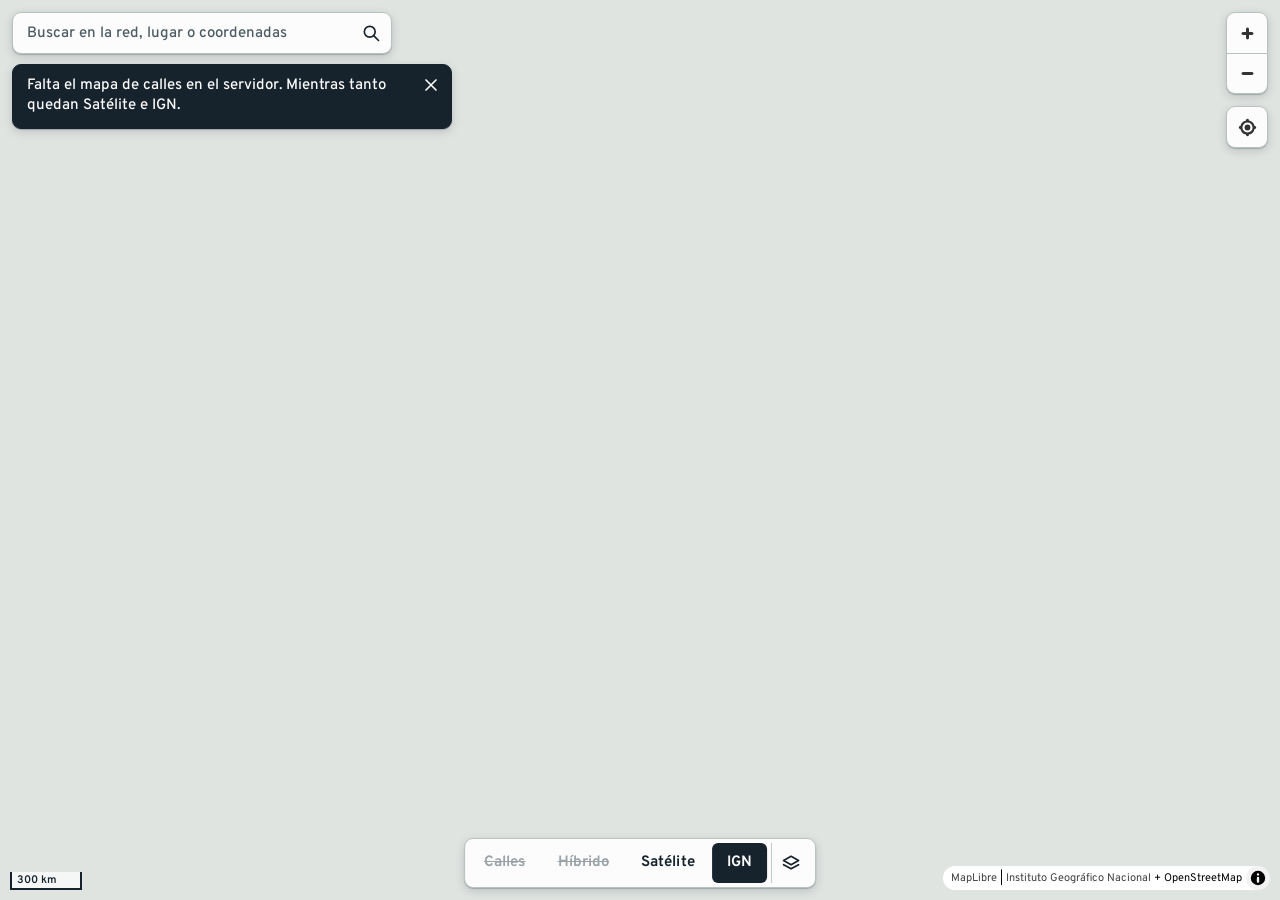
==== commit 67b5a4e0: "Kit 0.3.0: herramientas para cargar la red Redes por cliente o despliegue; siete tipos de elemento c" ====
--- a/web/index.html
+++ b/web/index.html
@@ -16,9 +16,9 @@
   <div id="map" aria-label="Mapa"></div>
 
   <form id="search" class="panel search" role="search" autocomplete="off">
-    <label class="sr-only" for="search-input">Buscar una localidad, una dirección o coordenadas</label>
+    <label class="sr-only" for="search-input">Buscar un elemento de la red por nombre, una localidad, una dirección o coordenadas</label>
     <input id="search-input" type="search" inputmode="search" enterkeyhint="search"
-           placeholder="Buscar lugar o coordenadas">
+           placeholder="Buscar en la red, lugar o coordenadas">
     <button id="search-go" type="submit" aria-label="Buscar">
       <svg viewBox="0 0 24 24" aria-hidden="true"><circle cx="10.5" cy="10.5" r="6.5"/><path d="M15.5 15.5 21 21"/></svg>
     </button>
@@ -51,6 +51,21 @@
     </div>
   </div>
 
+  <nav id="herramientas" class="panel tools" aria-label="Herramientas de carga">
+    <button id="red-chip" class="tool red-chip" type="button" title="Elegí una red"></button>
+  </nav>
+
+  <div id="mira" class="mira" aria-hidden="true" hidden></div>
+
+  <div id="modo" class="panel modo" role="status" aria-live="polite" hidden>
+    <p id="modo-texto"></p>
+    <div id="modo-botones"></div>
+  </div>
+
+  <section id="ficha" class="panel ficha" aria-label="Ficha" hidden></section>
+
+  <output id="toast" class="toast" aria-live="polite" hidden></output>
+
   <output id="readout" class="panel readout" aria-label="Posición del cursor" hidden></output>
 
   <noscript><p class="panel noscript">Este mapa necesita JavaScript.</p></noscript>
--- a/web/css/app.css
+++ b/web/css/app.css
@@ -218,6 +218,38 @@
   background: var(--paper-dim);
 }
 
+.search-results li button.search-red {
+  display: grid;
+  gap: 1px;
+}
+
+.search-red strong {
+  font-weight: 650;
+}
+
+.search-red small {
+  color: var(--muted);
+  font-size: 13px;
+}
+
+.search-more {
+  display: block;
+  width: calc(100% - 8px);
+  min-height: var(--tap);
+  margin: 0 4px 4px;
+  padding: 8px 10px;
+  border: 1px dashed var(--line);
+  border-radius: var(--radius-inner);
+  background: transparent;
+  color: var(--muted);
+  text-align: left;
+}
+
+.search-more:hover {
+  background: var(--paper-dim);
+  color: var(--ink);
+}
+
 .search-message,
 .search-credit {
   margin: 0;
@@ -619,3 +651,597 @@
     font-size: 14px;
   }
 }
+
+/* ------------------------------------------------------- herramientas */
+
+.tools {
+  position: fixed;
+  z-index: 2;
+  top: calc(var(--edge) + var(--safe-top) + var(--tap) + 12px);
+  left: calc(var(--edge) + var(--safe-left));
+  display: flex;
+  flex-direction: column;
+  gap: 4px;
+  padding: 4px;
+  max-height: calc(100vh - 2 * var(--edge) - var(--safe-top) - var(--safe-bottom) - 2 * var(--tap) - 36px);
+  overflow-y: auto;
+  scrollbar-width: none;
+}
+
+.tool-group {
+  display: flex;
+  flex-direction: column;
+  gap: 2px;
+  padding-top: 4px;
+  border-top: 1px solid var(--line);
+}
+
+.tool {
+  display: grid;
+  justify-items: center;
+  gap: 1px;
+  width: 54px;
+  min-height: var(--tap);
+  padding: 5px 2px 3px;
+  border: 0;
+  border-radius: var(--radius-inner);
+  background: transparent;
+  color: var(--ink);
+  font-size: 10.5px;
+  font-weight: 650;
+  letter-spacing: 0.01em;
+  line-height: 1.1;
+}
+
+.tool svg {
+  width: 22px;
+  height: 22px;
+}
+
+.tool:hover {
+  background: var(--paper-dim);
+}
+
+.tool[aria-pressed='true'] {
+  background: var(--ink);
+  color: var(--paper);
+}
+
+.tool.red-chip {
+  color: var(--ink);
+}
+
+.tool.red-chip span {
+  display: -webkit-box;
+  max-width: 50px;
+  overflow: hidden;
+  overflow-wrap: anywhere;
+  -webkit-box-orient: vertical;
+  -webkit-line-clamp: 2;
+  line-clamp: 2;
+  text-align: center;
+}
+
+/* con la barra de herramientas, los avisos van a su derecha */
+body:has(#herramientas:not([hidden])) .notice {
+  left: calc(var(--edge) + var(--safe-left) + 74px);
+  width: min(440px, calc(100vw - 2 * var(--edge) - 74px - var(--safe-left) - var(--safe-right)));
+}
+
+.tools.sin-red .tool-group {
+  opacity: 0.45;
+}
+
+.tools.sin-red .tool.red-chip {
+  color: var(--signal);
+}
+
+/* Pantallas bajas (teléfonos chicos, apaisado): la barra se achica para entrar. */
+@media (max-height: 760px) {
+  .tools {
+    gap: 2px;
+    padding: 3px;
+  }
+
+  .tool-group {
+    gap: 0;
+    padding-top: 2px;
+  }
+
+  .tool {
+    min-height: 38px;
+    padding: 3px 2px 2px;
+    font-size: 9.5px;
+  }
+
+  .tool svg {
+    width: 19px;
+    height: 19px;
+  }
+}
+
+@media (max-height: 560px) {
+  .tool span {
+    display: none;
+  }
+
+  .tool {
+    min-height: 34px;
+  }
+}
+
+/* ---------------------------------------------------------------- mira */
+
+/* En pantallas táctiles, el lugar donde se coloca algo es el centro del mapa. */
+.mira {
+  position: fixed;
+  z-index: 1;
+  top: 50%;
+  left: 50%;
+  width: 46px;
+  height: 46px;
+  margin: -23px 0 0 -23px;
+  pointer-events: none;
+  background:
+    linear-gradient(var(--signal), var(--signal)) center / 2px 100% no-repeat,
+    linear-gradient(var(--signal), var(--signal)) center / 100% 2px no-repeat;
+  -webkit-mask: radial-gradient(circle, transparent 0 7px, #000 7.5px);
+  mask: radial-gradient(circle, transparent 0 7px, #000 7.5px);
+  filter: drop-shadow(0 0 1px #fff) drop-shadow(0 0 1px #fff);
+}
+
+.mira::after {
+  content: '';
+  position: absolute;
+  inset: 17px;
+  border: 2px solid var(--signal);
+  border-radius: 50%;
+}
+
+.mira.pegada {
+  width: 58px;
+  height: 58px;
+  margin: -29px 0 0 -29px;
+}
+
+/* cartel del modo: abajo, encima de la barra de mapas */
+.modo {
+  position: fixed;
+  z-index: 3;
+  bottom: calc(var(--edge) + var(--tap) + 20px + var(--safe-bottom));
+  left: 50%;
+  transform: translateX(-50%);
+  width: max-content;
+  max-width: min(660px, calc(100vw - 2 * var(--edge) - var(--safe-left) - var(--safe-right)));
+  display: flex;
+  flex-wrap: wrap;
+  align-items: center;
+  justify-content: center;
+  gap: 6px 10px;
+  padding: 8px 12px;
+  background: var(--ink);
+  border-color: var(--ink);
+  color: var(--paper);
+}
+
+.modo p {
+  margin: 0;
+  flex: 1 1 200px;
+  min-width: 0;
+  text-align: center;
+}
+
+#modo-botones {
+  display: flex;
+  gap: 6px;
+}
+
+#modo-botones:empty {
+  display: none;
+}
+
+.modo button {
+  min-height: 34px;
+  padding: 4px 12px;
+  border: 1px solid var(--paper);
+  border-radius: var(--radius-inner);
+  background: transparent;
+  color: var(--paper);
+  font-weight: 650;
+}
+
+.modo button.primario {
+  background: var(--paper);
+  color: var(--ink);
+}
+
+.modo button:disabled {
+  opacity: 0.4;
+  cursor: default;
+}
+
+/* ------------------------------------------------------------ la ficha */
+
+.ficha {
+  position: fixed;
+  z-index: 5;
+  top: calc(var(--edge) + var(--safe-top));
+  right: calc(var(--edge) + var(--safe-right) + var(--tap) + 12px);
+  width: min(380px, calc(100vw - 2 * var(--edge)));
+  max-height: calc(100vh - 2 * var(--edge) - var(--safe-top) - var(--safe-bottom));
+  display: flex;
+  flex-direction: column;
+  overflow: hidden;
+}
+
+.ficha-cabecera {
+  display: flex;
+  align-items: center;
+  gap: 8px;
+  padding: 10px 6px 8px 16px;
+  border-bottom: 1px solid var(--line);
+}
+
+.ficha-titulo {
+  flex: 1;
+  min-width: 0;
+  display: flex;
+  align-items: center;
+  flex-wrap: wrap;
+  gap: 4px 10px;
+}
+
+.ficha-titulo strong {
+  font-size: 18px;
+  font-weight: 700;
+  overflow-wrap: anywhere;
+}
+
+.chip {
+  padding: 2px 8px;
+  border-radius: 999px;
+  background: var(--paper-dim);
+  color: var(--muted);
+  font-size: 12px;
+  font-weight: 650;
+  white-space: nowrap;
+}
+
+.ficha-cerrar {
+  display: grid;
+  place-items: center;
+  flex: none;
+  width: var(--tap);
+  height: var(--tap);
+  border: 0;
+  border-radius: var(--radius-inner);
+  background: transparent;
+}
+
+.ficha-cerrar:hover {
+  background: var(--paper-dim);
+}
+
+.ficha-cuerpo {
+  overflow-y: auto;
+  padding: 12px 16px 14px;
+  overscroll-behavior: contain;
+}
+
+.ficha-sub {
+  margin: 0 0 10px;
+  color: var(--muted);
+  font-size: 13.5px;
+}
+
+.ficha-form {
+  display: grid;
+  gap: 10px;
+}
+
+.campo {
+  display: grid;
+  gap: 4px;
+}
+
+.campo > span {
+  color: var(--muted);
+  font-size: 12.5px;
+  font-weight: 650;
+}
+
+.campo input,
+.campo select,
+.campo textarea {
+  width: 100%;
+  min-height: var(--tap);
+  padding: 6px 10px;
+  border: 1px solid var(--line);
+  border-radius: var(--radius-inner);
+  background: var(--paper);
+  color: var(--ink);
+  font: inherit;
+}
+
+.campo textarea {
+  resize: vertical;
+  line-height: 1.35;
+}
+
+.campo input:focus-visible,
+.campo select:focus-visible,
+.campo textarea:focus-visible {
+  outline-offset: 0;
+}
+
+.ficha-acciones {
+  display: flex;
+  flex-wrap: wrap;
+  gap: 8px;
+  margin-top: 4px;
+}
+
+.ficha-acciones button {
+  flex: 1 1 auto;
+  min-height: var(--tap);
+  padding: 6px 14px;
+  border: 1px solid var(--ink);
+  border-radius: var(--radius-inner);
+  background: transparent;
+  color: var(--ink);
+  font-weight: 650;
+}
+
+.ficha-acciones button:hover {
+  background: var(--paper-dim);
+}
+
+.ficha-acciones button.primario {
+  background: var(--ink);
+  color: var(--paper);
+}
+
+.ficha-acciones button.peligro {
+  border-color: var(--signal);
+  background: var(--signal);
+  color: #fff;
+}
+
+.ficha-acciones button:disabled {
+  opacity: 0.55;
+  cursor: wait;
+}
+
+.ficha-error {
+  margin: 0;
+  padding: 8px 10px;
+  border-radius: var(--radius-inner);
+  background: var(--signal);
+  color: #fff;
+  font-weight: 600;
+}
+
+.ficha-datos {
+  display: grid;
+  gap: 6px;
+  margin: 0 0 12px;
+}
+
+.ficha-datos .fila {
+  display: grid;
+  grid-template-columns: minmax(96px, 36%) 1fr;
+  gap: 8px;
+  padding-bottom: 6px;
+  border-bottom: 1px solid var(--paper-dim);
+}
+
+.ficha-datos dt {
+  color: var(--muted);
+  font-size: 13px;
+  font-weight: 650;
+}
+
+.ficha-datos dd {
+  margin: 0;
+  min-width: 0;
+  overflow-wrap: anywhere;
+  font-variant-numeric: tabular-nums;
+}
+
+.ficha-lista ul {
+  margin: 0 0 12px;
+  padding: 0;
+  list-style: none;
+}
+
+.ficha-lista li + li {
+  margin-top: 2px;
+}
+
+button.enlace {
+  width: 100%;
+  min-height: 36px;
+  padding: 6px 10px;
+  border: 1px solid var(--line);
+  border-radius: var(--radius-inner);
+  background: transparent;
+  text-align: left;
+  font-weight: 600;
+}
+
+button.enlace:hover {
+  background: var(--paper-dim);
+}
+
+.nivel {
+  display: inline-block;
+  margin-left: 8px;
+  padding: 1px 8px;
+  border-radius: 999px;
+  font-size: 12.5px;
+  font-weight: 700;
+  vertical-align: 1px;
+}
+
+.nivel.bien {
+  background: #d3f0dc;
+  color: #14532d;
+}
+
+.nivel.atencion {
+  background: #fdecc8;
+  color: #713f12;
+}
+
+.nivel.mal {
+  background: var(--signal);
+  color: #fff;
+}
+
+.ficha-acciones-chicas {
+  margin: -6px 0 12px;
+}
+
+.ficha-renombrar {
+  margin-bottom: 16px;
+}
+
+.ficha-firma {
+  margin: 0 0 12px;
+  color: var(--muted);
+  font-size: 12.5px;
+  line-height: 1.35;
+}
+
+.ficha-confirmar {
+  margin-top: 12px;
+  padding: 10px 12px;
+  border: 1px solid var(--signal);
+  border-radius: var(--radius-inner);
+}
+
+.ficha-confirmar p {
+  margin: 0 0 8px;
+  font-weight: 600;
+}
+
+.ficha-opciones {
+  margin: 0 0 14px;
+  padding: 0;
+  list-style: none;
+}
+
+.opcion {
+  display: grid;
+  grid-template-columns: auto 1fr;
+  gap: 10px;
+  align-items: center;
+  min-height: var(--tap);
+  padding: 6px 8px;
+  border-radius: var(--radius-inner);
+  cursor: pointer;
+}
+
+.opcion:hover {
+  background: var(--paper-dim);
+}
+
+.opcion input {
+  width: 20px;
+  height: 20px;
+  margin: 0;
+  accent-color: var(--ink);
+}
+
+.opcion strong {
+  display: block;
+  font-weight: 650;
+}
+
+.opcion small {
+  display: block;
+  color: var(--muted);
+  font-size: 12.5px;
+}
+
+/* --------------------------------------------------------------- toast */
+
+.toast {
+  position: fixed;
+  z-index: 6;
+  left: 50%;
+  bottom: calc(var(--edge) + var(--tap) + 20px + var(--safe-bottom));
+  transition: bottom 0.15s;
+  transform: translateX(-50%);
+  max-width: calc(100vw - 2 * var(--edge));
+  width: max-content;
+  padding: 8px 16px;
+  border-radius: 18px;
+  background: var(--ink);
+  color: var(--paper);
+  box-shadow: var(--shadow);
+  font-weight: 650;
+  text-align: center;
+  text-wrap: balance;
+  pointer-events: none;
+}
+
+
+/* ----------------------------------------------- teléfono (herramientas) */
+
+@media (max-width: 899px) {
+  /* la ficha es una hoja que sube desde abajo */
+  .ficha {
+    top: auto;
+    right: var(--safe-right);
+    bottom: 0;
+    left: var(--safe-left);
+    width: auto;
+    max-height: min(62vh, 520px);
+    border-radius: var(--radius) var(--radius) 0 0;
+    border-bottom: 0;
+  }
+
+  .ficha-cuerpo {
+    padding-bottom: calc(14px + var(--safe-bottom));
+  }
+
+  .ficha-cabecera::before {
+    content: '';
+    position: absolute;
+    top: 5px;
+    left: 50%;
+    width: 36px;
+    height: 4px;
+    border-radius: 2px;
+    background: var(--line);
+    transform: translateX(-50%);
+  }
+
+  .ficha-cabecera {
+    position: relative;
+    padding-top: 14px;
+  }
+}
+
+@media (max-width: 640px) {
+  .tool {
+    width: 50px;
+    font-size: 10px;
+  }
+
+  .tool.red-chip span {
+    max-width: 46px;
+  }
+
+  .modo {
+    bottom: calc(var(--edge) + var(--tap) + 12px + var(--safe-bottom));
+    padding: 7px 10px;
+    font-size: 14px;
+  }
+
+  .toast {
+    bottom: calc(var(--edge) + var(--tap) + 12px + var(--safe-bottom));
+  }
+
+}
